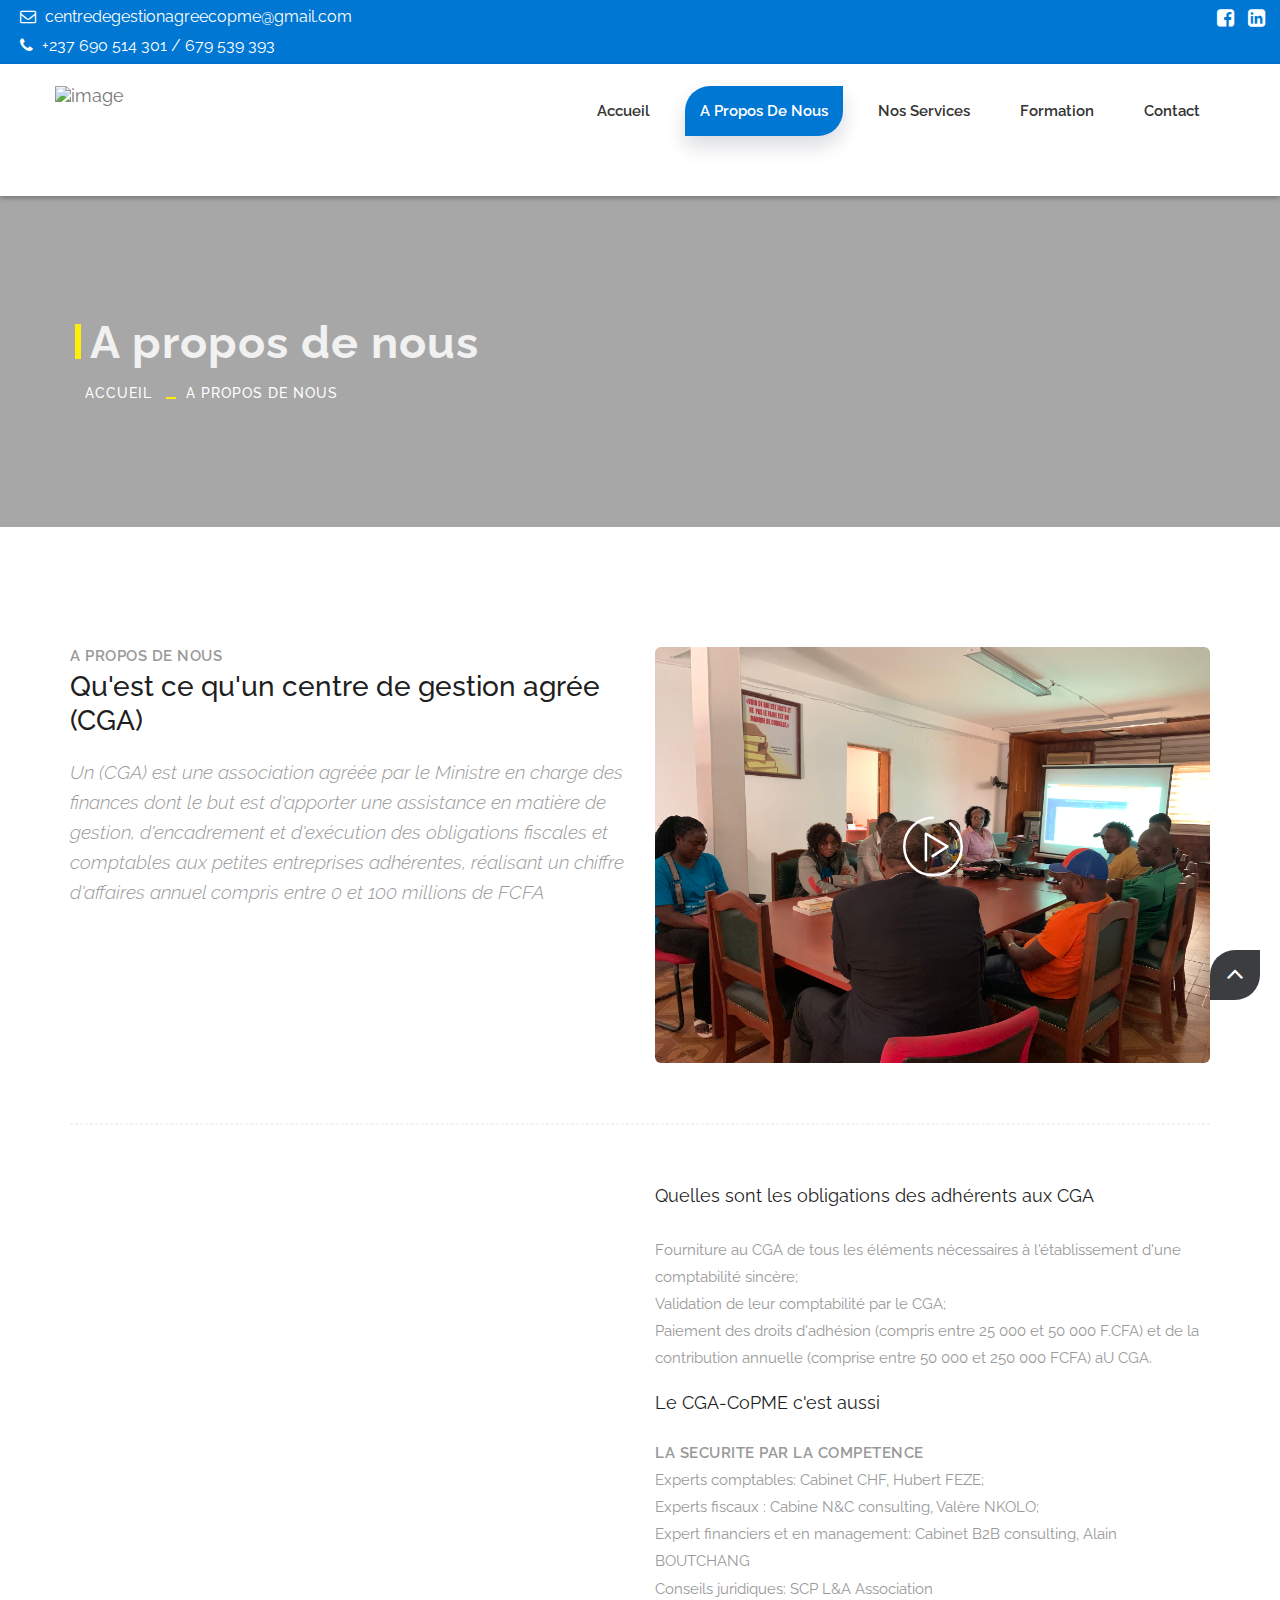
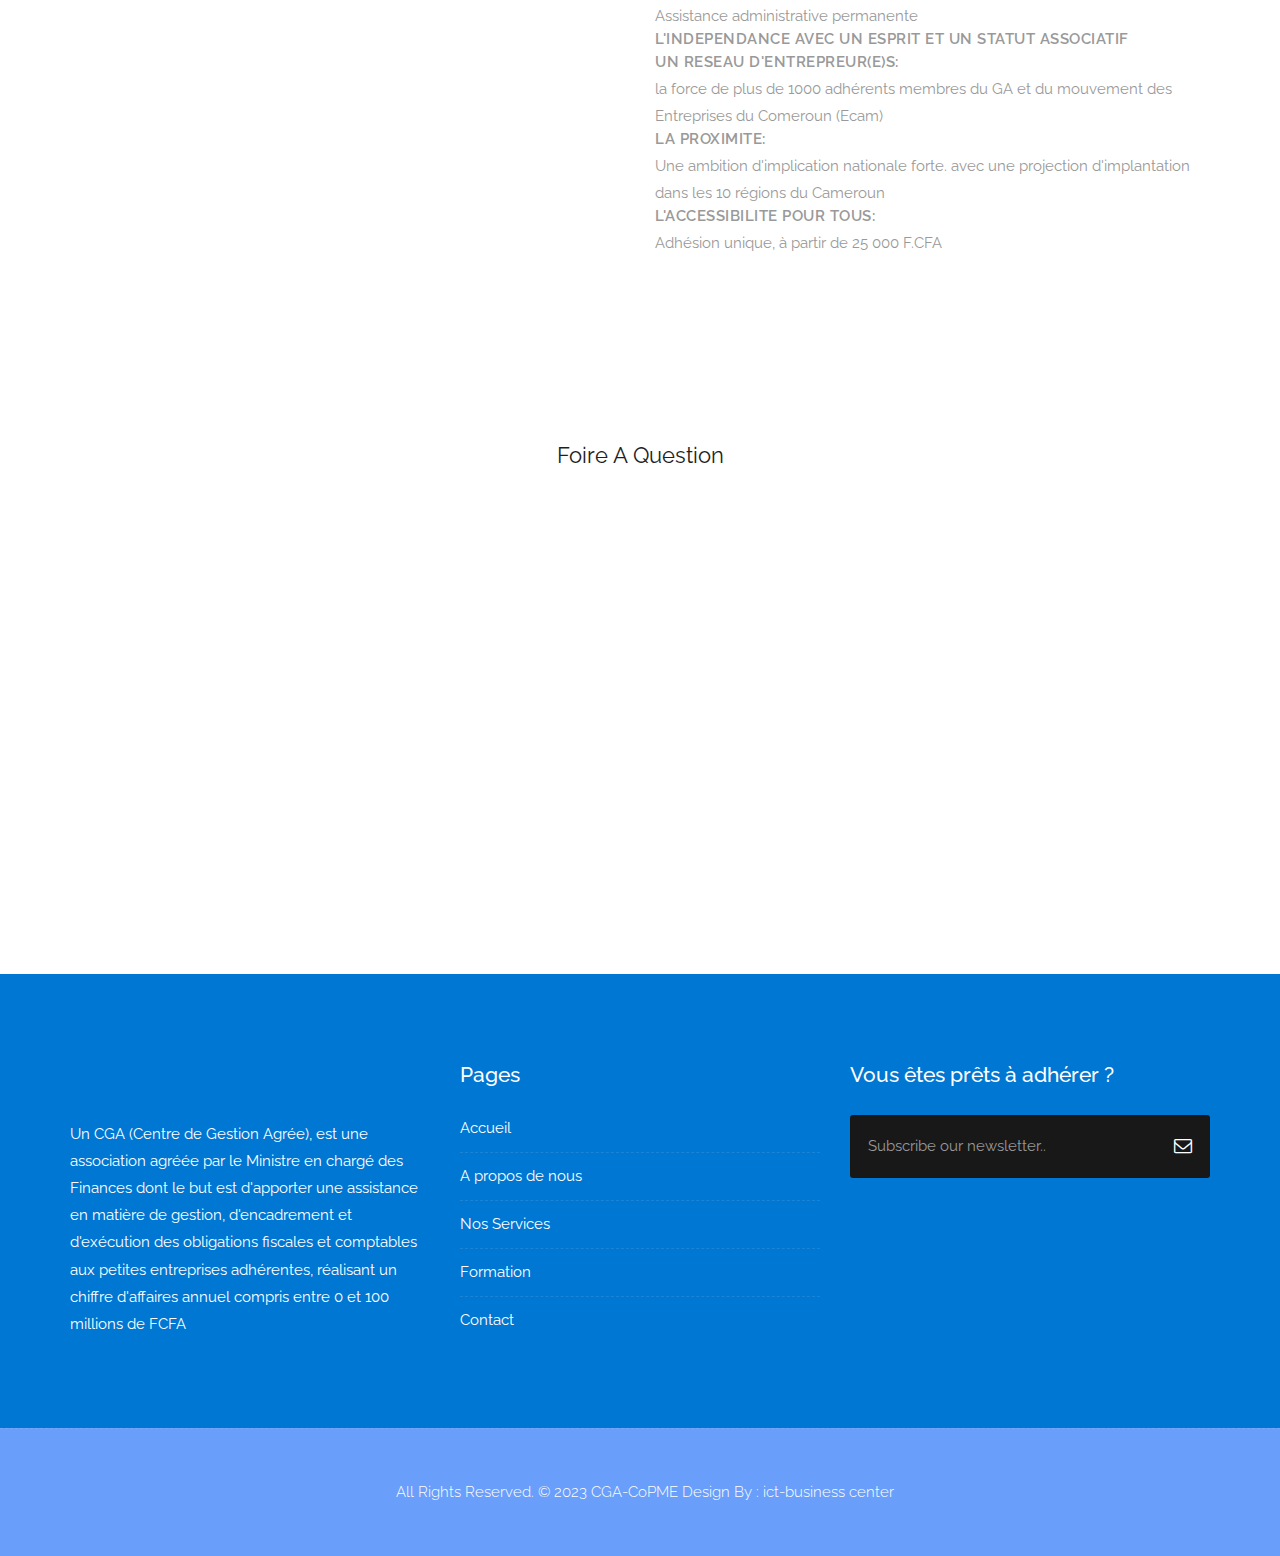
==== about-us.html @ a2e3872c "Add files via upload" ====
<!DOCTYPE html>
<html lang="fr">

    <!-- Basic -->
    <meta charset="utf-8">
    <meta http-equiv="X-UA-Compatible" content="IE=edge">   
   
    <!-- Mobile Metas -->
    <meta name="viewport" content="width=device-width, minimum-scale=1.0, maximum-scale=1.0, user-scalable=no">
 
     <!-- Site Metas -->
     <title>CGA-CoPME</title>  
     <meta name="keywords" content="">
    <meta name="description" content="">
    <meta name="author" content="">

    <!-- Site Icons -->
    <link rel="shortcut icon" href="images/favicon.ico" type="image/x-icon" />
    <link rel="apple-touch-icon" href="images/apple-touch-icon.png">

    <!-- Bootstrap CSS -->
    <link rel="stylesheet" href="css/bootstrap.min.css">
    <!-- Site CSS -->
    <link rel="stylesheet" href="style.css">
    <!-- Responsive CSS -->
    <link rel="stylesheet" href="css/responsive.css">
    <!-- Custom CSS -->
    <link rel="stylesheet" href="css/custom.css">
    <!-- Grid CSS -->
    <link rel="stylesheet" href="css/bootstrap-grid.css">

    <!-- Modernizer for Portfolio -->
    <script src="js/modernizer.js"></script>







    <!-- css et js ajouté -->



        <!-- Template Stylesheet -->
        <link href="css_FAQ/style.css" rel="stylesheet">

    <!-- end css et js ajouté -->







    <!--[if lt IE 9]>
      <script src="https://oss.maxcdn.com/libs/html5shiv/3.7.0/html5shiv.js"></script>
      <script src="https://oss.maxcdn.com/libs/respond.js/1.4.2/respond.min.js"></script>
    <![endif]-->

</head>
<body>
	<div class="top-bar">
		<div class="container-fluid">
			<div class="row">
				<div class="col-md-6 col-sm-6">
					<div class="left-top">
						<div class="email-box">
							<a href="mailto:centredegestionagreecopme@gmail.com"><i class="fa fa-envelope-o" aria-hidden="true"></i> centredegestionagreecopme@gmail.com</a>
						</div>
						<div class="phone-box">
							<a href="tel:237690514301"><i class="fa fa-phone" aria-hidden="true"></i> +237 690 514 301 / 679 539 393</a>
						</div>
					</div>
				</div>
				<div class="col-md-6 col-sm-6">
					<div class="right-top">
						<div class="social-box">
							<ul>
								<li><a href="https://www.facebook.com/profile.php?id=100064189081070"><i class="fa fa-facebook-square" aria-hidden="true"></i></a></li>
								<li><a href="https://www.linkedin.com/company/cga-copme/"><i class="fa fa-linkedin-square" aria-hidden="true"></i></a></li>
							<ul>
						</div>
					</div>
				</div>
			</div>
		</div>
	</div>
    <header class="header header_style_01">
        <nav class="megamenu navbar navbar-default">
            <div class="container-fluid">
                <div class="navbar-header">
                    <button type="button" class="navbar-toggle collapsed" data-toggle="collapse" data-target="#navbar" aria-expanded="false" aria-controls="navbar">
                        <span class="sr-only">Toggle navigation</span>
                        <span class="icon-bar"></span>
                        <span class="icon-bar"></span>
                        <span class="icon-bar"></span>
                    </button>
                    <a class="navbar-brand" href="index.html"><img src="images/logos/logo.png" alt="image"></a>
                </div>
                <div id="navbar" class="navbar-collapse collapse">
                    <ul class="nav navbar-nav navbar-right">
                        <li><a href="index.html">Accueil</a></li>
                        <li><a class="active" href="about-us.html">A propos de nous</a></li>
                        <li><a href="services.html">Nos Services</a></li>
                        <li><a href="formation.html">Formation</a></li>
                        <li><a href="contact.html">Contact</a></li>
                    </ul>
                </div>
            </div>
        </nav>
    </header>

   	<div class="banner-area banner-bg-1">
		<div class="container">
			<div class="row">
				<div class="col-md-12">
					<div class="banner">
						<h2>A propos de nous</h2>
						<ul class="page-title-link">
							<li><a href="#">Accueil</a></li>
							<li><a href="#">A propos de nous</a></li>
						</ul>
					</div>
				</div>
			</div>
		</div>
	</div>

    <div id="about" class="section wb">
        <div class="container">
            <div class="row">
                <div class="col-md-6">
                    <div class="message-box">
                        <h4>A propos de nous</h4>
                        <h2>Qu'est ce qu'un centre de gestion agrée (CGA)</h2>
                        <p class="lead">Un (CGA) est une association agréée par le Ministre en charge des finances dont le but est d'apporter une assistance en matière de gestion, d'encadrement et d'exécution des obligations fiscales et comptables aux petites entreprises adhérentes, réalisant un chiffre d'affaires annuel compris entre 0 et 100 millions de FCFA</p>

                    <!--   A propos de nous <p> Integer rutrum ligula eu dignissim laoreet. Pellentesque venenatis nibh sed tellus faucibus bibendum. Sed fermentum est vitae rhoncus molestie. Cum sociis natoque penatibus et magnis dis parturient montes, nascetur ridiculus mus. Sed vitae rutrum neque. Ut id erat sit amet libero bibendum aliquam. Donec ac egestas libero, eu bibendum risus. Phasellus et congue justo. </p>

                        <a href="#services" class="btn btn-light btn-radius btn-brd grd1">Learn More</a>  -->
                    </div><!-- end messagebox -->
                </div><!-- end col -->

                <div class="col-md-6">
                    <div class="post-media wow fadeIn">
                        <img src="uploads/about_01.JPG" alt="" class="img-responsive img-rounded">
                        <a href="http://www.youtube.com/watch?v=nrJtHemSPW4" data-rel="prettyPhoto[gal]" class="playbutton"><i class="flaticon-play-button"></i></a>
                    </div><!-- end media -->
                </div><!-- end col -->
            </div><!-- end row -->

            <hr class="hr1"> 

            <div class="row">
				<div class="col-md-6">
                    <div class="post-media wow fadeIn">

                        <h3>Quels sont les avantages accordés aux adhérents des CGA </h3>

                        <p>
                            <ol>
                                <li> Abottement de 50% du bénéfice déclaré </li>
                                <li>Dispense des contrôles fiscaux sur place pour la période non prescrite</li>
                                <li>Application des pénalités de bonne foi pour les contrôles fiscaux couvrant la période postérieure à l'adhésion au CGA</li>
                                <li>Patente exonérée pendant 2 années pour les nouvelles entreprises</li>
                                <li>Assistance administrative permanente</li>
                                <li>Assistance en matière comptable et de tenue des documents financiers</li>
                                <li>Assistance en matière de gestion : Un dossier de gestion annuel analyse l'évolution de vos principaux chiffres, ratios et résultats sur plusieurs exercices pour vous permettre d'anticiper, développer et pérenniser votre activité</li>
                                <li>Commentaire de gestion qui attire votre attention sur les points forts ou faibles de votre entreprise</li>
                                <li>Organisation de sessions de formation qui traitent de l'ensemble des thèmes de l'entreprise (gestion, fiscalité, comptabilité, bureautique, multimédia, internet, développement personnel, actions commerciales).</li>
                                <li>Prestations et outils complémentaires développés et mis à la disposition des adhérents. (Elaboration du Business Plan, montage de projets, étude de marché, étude de faisabilité, dossier de financement, montage de dossier d'appel d'offres...)</li>
                                <li>Prévention fiscale par des examens de cohérence et vraisemblance réalisés pour vous assurer plus de sécurité;
                                    ﻿﻿Prévention des difficultés par détection d'éventuels signes de difficultés économiques et financières, réalisée sur votre dossier chaque année.</li>
                            </ol> 
                        </p>

                    </div><!-- end media -->
                </div><!-- end col -->
				
                <div class="col-md-6">
                    <div class="message-box">
                      <!--  <h4></h4> -->
                      <h3>Quelles sont les obligations des adhérents aux CGA </h3>
                         <!-- <p class="lead"><ul><li> Abottement de 50% du bénéfice déclaré </li><br> <li>Dispense des contrôles fiscaux sur place pour la période non prescrite</li></ul></p> -->

                        <p>
                            <ol>
                                <li> Fourniture au CGA de tous les éléments nécessaires à l'établissement d'une comptabilité sincère;</li>
                                <li>Validation de leur comptabilité par le CGA;</li>
                                <li>Paiement des droits d'adhésion (compris entre 25 000 et 50 000 F.CFA) et de la contribution annuelle (comprise entre 50 000 et 250 000 FCFA) aU CGA.</li>
                            </ol>
                        </p>


                        <h3>Le CGA-CoPME c'est aussi </h3>


                        <p>
                            <h4>La securite par la competence </h4>
                            <ol>
                                <li>Experts comptables: Cabinet CHF, Hubert FEZE;</li>
                                <li>Experts fiscaux : Cabine N&C consulting, Valère NKOLO;</li>
                                <li>Expert financiers et en management: Cabinet B2B consulting, Alain BOUTCHANG</li>
                                <li>Conseils juridiques: SCP L&A Association</li>
                                <li>Assistance administrative permanente</li>
                            </ol>
                            <h4>L'independance avec un esprit et un statut associatif </h4>
                            <h4>UN RESEAU D'ENTREPREUR(E)S: </h4>la force de plus de 1000 adhérents membres du GA et du mouvement des Entreprises du Comeroun (Ecam)
                            <h4>LA PROXIMITE:</h4>Une ambition d'implication nationale forte. avec une projection d'implantation dans les 10 régions du Cameroun
                            <h4>L'ACCESSIBILITE POUR TOUS:</h4>Adhésion unique, à partir de 25 000 F.CFA
                        </p>
                    </div><!-- end messagebox -->
                </div><!-- end col -->
            </div><!-- end row -->
        </div><!-- end container -->
    </div><!-- end section -->


            <!-- FAQs Start -->
            <div class="faqs">
                <div class="container">
                    <div class="section-header text-center">
                        <h2>Foire A Question</h2>
                    </div>
                    <div class="row">
                        <div class="col-md-6">
                            <div id="accordion-1">
                                <div class="card wow fadeInLeft" data-wow-delay="0.1s">
                                    <div class="card-header">
                                        <a class="card-link collapsed" data-toggle="collapse" href="#collapseOne">
                                            1)	Qu’est-ce qu’un Centre de Gestion Agréé ? <i class="fa fa-angle-down" aria-hidden="true"></i>

                                        </a>
                                    </div>
                                    <div id="collapseOne" class="collapse" data-parent="#accordion-1">
                                        <div class="card-body">
                                            Un CGA est une association agréée par le Ministre chargé des Finances dont le but est d’apporter une assistance en matière de gestion, d’encadrement et d’exécution des obligations fiscales et comptables aux petites entreprises adhérentes réalisant un chiffre d’affaires annuel compris entre 15 et 100 millions de FCFA (fourchette négociable).
                                        </div>
                                    </div>
                                </div>
                                <div class="card wow fadeInLeft" data-wow-delay="0.2s">
                                    <div class="card-header">
                                        <a class="card-link collapsed" data-toggle="collapse" href="#collapseTwo">
                                            2) Quel est le rôle de l’Administration fiscale dans le fonctionnement des CGA ?       <i class="fa fa-angle-down" aria-hidden="true"></i>
                                        </a>

                                    </div>
                                    <div id="collapseTwo" class="collapse" data-parent="#accordion-1">
                                        <div class="card-body">
                                            L’Administration fiscale par le biais d’un Inspecteur des Impôts (inspecteur assistant), apporte une assistance technique permanente aux CGA dans les conditions fixées d’accord parties. L’Inspecteur des Impôts concerné a pour mission de répondre verbalement ou par écrit à toutes les questions posées par le Centre au sujet de l’imposition des adhérents. Les réponses écrites signées par l’Inspecteur des Impôts engagent l’Administration à l’égard des adhérents pour autant qu’elles sont conformes à la loi et à la doctrine généralement admise et que la situation exposée corresponde exactement à la situation réelle de l’adhérent. L’Administration fiscale doit veiller à la cohérence entre les résultats déclarés par les adhérents et leurs obligations légales.
                                        </div>
                                    </div>
                                </div>
                                <div class="card wow fadeInLeft" data-wow-delay="0.3s">
                                    <div class="card-header">
                                        <a class="card-link collapsed" data-toggle="collapse" href="#collapseThree">
                                            3) Quels sont les avantages accordés aux adhérents des CGA en matière fiscale ?    <i class="fa fa-angle-down" aria-hidden="true"></i>
                                        </a>

                                    </div>
                                    <div id="collapseThree" class="collapse" data-parent="#accordion-1">
                                        <div class="card-body">
                                            L’adhérent du Centre de gestion agréé (CGA) bénéficie des avantages ci-après :  
                                            -	Une assistance administrative permanente ;
                                            -	Une assistance en matière de gestion ;
                                            -	Une assistance en matière comptable et de tenue des documents financiers ;
                                            -	Une patente exonéré pendants deux (02) années pour les nouvelles entreprises ;
                                            -	Un abattement de  50% du bénéfice imposable et le bénéfice d’autres avantages fiscaux.

                                        </div>
                                    </div>
                                </div>
                                <div class="card wow fadeInLeft" data-wow-delay="0.4s">
                                    <div class="card-header">
                                        <a class="card-link collapsed" data-toggle="collapse" href="#collapseFour">
                                            4) Quelles sont les obligations des adhérents des CGA ?          <i class="fa fa-angle-down" aria-hidden="true"></i>
                                        </a>

                                    </div>
                                    <div id="collapseFour" class="collapse" data-parent="#accordion-1">
                                        <div class="card-body">
                                            -	La fourniture de tous les éléments nécessaires à l’établissement d’une comptabilité sincère ;
                                            -	La validation de leur comptabilité par le CGA ;
                                            -	Le paiement des droits d’adhésion (compris entre 25.000fcfa et 100.000fcfa) et de la contribution annuelle (compris entre 50.000fcfa et 250.000fcfa).

                                        </div>
                                    </div>
                                </div>
                                <div class="card wow fadeInLeft" data-wow-delay="0.5s">
                                    <div class="card-header">
                                        <a class="card-link collapsed" data-toggle="collapse" href="#collapseFive">
                                            5)	Pourquoi votre CGA ?             <i class="fa fa-angle-down" aria-hidden="true"></i>
                                        </a>
                                    </div>
                                    <div id="collapseFive" class="collapse" data-parent="#accordion-1">
                                        <div class="card-body">
                                            Des spécialistes du Management, de la fiscalité, de la finance, de l’audit, de la comptabilité, du droit des affaires, des sociétés et de la propriété intellectuelle, de la gestion des projets, des risques, de la qualité, des systèmes d’information, de la communication et des télécommunications,… ce sont mis ensemble sous une forme non lucrative, pour faire bénéficier de leurs expériences et expertises au TPE et PME, avec pour but de valoriser leurs potentiels de croissance
                                            Le CGA CoPME est le CGA qui a su se démarquer sur le territoire Camerounais grâce à l’accompagnement personnalisé qu’il offre à ses adhérents, de son implication dans le développement des PME et TPE avec les félicitations distinguées du MINPMEESA.
                                            Nous avons pour vision de contribuer à l’amélioration continue et durable des performances des entreprises et organisations camerounaises à travers le renforcement de leurs capacités à obtenir des résultats croissants et soutenus, gages de pérennité

                                        </div>
                                    </div>
                                </div>
                            </div>
                        </div>
                        <div class="col-md-6">
                            <div id="accordion-2">
                                <div class="card wow fadeInRight" data-wow-delay="0.1s">
                                    <div class="card-header">
                                        <a class="card-link collapsed" data-toggle="collapse" href="#collapseSix">
                                            6)	Quels sont les critères à remplir pour prétendre à une adhésion ?          <i class="fa fa-angle-down" aria-hidden="true"></i>
                                        </a>

                                    </div>
                                    <div id="collapseSix" class="collapse" data-parent="#accordion-2">
                                        <div class="card-body">
                                            -	Etre une PME ou TPE ayant un chiffre d’affaire annuel de moins de 100.000.000 FCAF
                                            -	Etre une activité légale / formelle 
                                            -	S’acquitter des droits d’adhésion et cotisation annuelle
                                            
                                        </div>
                                    </div>
                                </div>
                                <div class="card wow fadeInRight" data-wow-delay="0.2s">
                                    <div class="card-header">
                                        <a class="card-link collapsed" data-toggle="collapse" href="#collapseSeven">
                                            7)	Quels sont les frais  générés par l’adhésion ?                           <i class="fa fa-angle-down" aria-hidden="true"></i>
                                        </a>

                                    </div>
                                    <div id="collapseSeven" class="collapse" data-parent="#accordion-2">
                                        <div class="card-body">
                                            -	Voir la grille tarifaire pour se situer
                                        </div>
                                    </div>
                                </div>
                            </div>
                        </div>
                    </div>
                </div>
            </div>
            <!-- FAQs End -->
















        </div><!-- end container -->
    </div><!-- end section -->

    <footer class="footer">
        <div class="container">
            <div class="row">
                <div class="col-md-4 col-sm-4 col-xs-12">
                    <div class="widget clearfix">
                        <div class="widget-title">
                           <img src="images/logos/logo.png" alt="" />
                        </div>
                        <p>Un CGA (Centre de Gestion Agrée), est une association agréée par le Ministre en chargé des Finances dont le but est d'apporter une assistance en matière de gestion, d'encadrement et d'exécution des obligations fiscales et comptables aux petites entreprises adhérentes, réalisant un chiffre d'affaires annuel compris entre 0 et 100 millions de FCFA</p>
                        
                    </div><!-- end clearfix -->
                </div><!-- end col -->

				<div class="col-md-4 col-sm-4 col-xs-12">
                    <div class="widget clearfix">
                        <div class="widget-title">
                            <h3>Pages</h3>
                        </div>

                        <ul class="footer-links hov">
                            <li><a  href="index.html">Accueil</a></li>
                            <li><a href="about-us.html">A propos de nous</a></li>
                            <li><a href="services.html">Nos Services</a></li>
                            <li><a class="active" href="formation.html">Formation</a></li>
                            <li><a href="contact.html">Contact</a></li>
                        </ul><!-- end links -->
                    </div><!-- end clearfix -->
                </div><!-- end col -->
				
                <div class="col-md-4 col-sm-4 col-xs-12">
                    <div class="footer-distributed widget clearfix">
                        <div class="widget-title">
                            <h3>Vous êtes prêts à adhérer ?</h3>
                        </div>
						
						<div class="footer-right">
							<form method="get" action="#">
								<input placeholder="Subscribe our newsletter.." name="search">
								<i class="fa fa-envelope-o"></i>
							</form>
						</div>                        
                    </div><!-- end clearfix -->
                </div><!-- end col -->
            </div><!-- end row -->
        </div><!-- end container -->
    </footer><!-- end footer -->

    <div class="copyrights">
        <div class="container">
            <div class="footer-distributed">
                <div class="footer-left">                   
                    <p class="footer-company-name">All Rights Reserved. &copy; 2023 <a href="#">CGA-CoPME</a> Design By : 
                        <a href="https://www.ictbusinesscenter.com/">ict-business center</a></p>
                </div>

                
            </div>
        </div><!-- end container -->
    </div><!-- end copyrights -->

    <a href="#" id="scroll-to-top" class="dmtop global-radius"><i class="fa fa-angle-up"></i></a>

    <!-- ALL JS FILES -->
    <script src="js/all.js"></script>
    <!-- ALL PLUGINS -->
    <script src="js/custom.js"></script>
    <script src="js/portfolio.js"></script>
    <script src="js/hoverdir.js"></script>  
    <script src="js/main.js"></script>  

    
    




  

    
    <script src="js_FAQ/main.js"></script>
    <!-- Template Javascript -->



</body>
</html>
---- style.css ----
/*------------------------------------------------------------------
    Version: 1.0
-------------------------------------------------------------------*/


/*------------------------------------------------------------------
    [Table of contents]

    1. IMPORT FONTS
    2. IMPORT FILES
    3. SKELETON
    4. WP CORE
    5. HEADER
    6. SECTIONS
    7. SECTIONS
    8. PORTFOLIO
    9. TESTIMONIALS
    10. PRICING TABLES
    11. ICON BOXES
    12. MESSAGE BOXES
    13. FEATURES
    14. CONTACT
    15. FOOTER
    16. MISC
    17. BUTTONS
-------------------------------------------------------------------*/


/*------------------------------------------------------------------
    IMPORT FONTS
-------------------------------------------------------------------*/

@import url('https://fonts.googleapis.com/css?family=Raleway:100,200,300,400,500,600,700,900');

/*------------------------------------------------------------------
    IMPORT FILES
-------------------------------------------------------------------*/

@import url(css/animate.css);
@import url(css/flaticon.css);
@import url(css/icomoon.css);
@import url(css/prettyPhoto.css);
@import url(css/owl.carousel.css);
@import url(css/font-awesome.min.css);

/*------------------------------------------------------------------
    SKELETON
-------------------------------------------------------------------*/

body {
    color: #999;
    font-size: 15px;
    font-family: 'Raleway', sans-serif;
    line-height: 1.80857;
}

body.demos .section {
    background: url(images/bg.png) repeat top center #f2f3f5;
}

body.demos .section-title img {
    max-width: 280px;
    display: block;
    margin: 10px auto;
}

body.demos .service-widget h3 {
    border-bottom: 1px solid #ededed;
    font-size: 18px;
    padding: 20px 0;
    background-color: #ffffff;
}

body.demos .service-widget {
    margin: 0 0 30px;
    padding: 30px;
    background-color: #fff
}

body.demos .container-fluid {
    max-width: 1080px
}

a {
    color: #1f1f1f;
    text-decoration: none !important;
    outline: none !important;
    -webkit-transition: all .3s ease-in-out;
    -moz-transition: all .3s ease-in-out;
    -ms-transition: all .3s ease-in-out;
    -o-transition: all .3s ease-in-out;
    transition: all .3s ease-in-out;
}

h1,
h2,
h3,
h4,
h5,
h6 {
    letter-spacing: 0;
    font-weight: normal;
    position: relative;
    padding: 0 0 10px 0;
    font-weight: normal;
    line-height: 120% !important;
    color: #1f1f1f;
    margin: 0
}

h1 {
    font-size: 24px
}

h2 {
    font-size: 22px
}

h3 {
    font-size: 18px
}

h4 {
    font-size: 16px
}

h5 {
    font-size: 14px
}

h6 {
    font-size: 13px
}

h1 a,
h2 a,
h3 a,
h4 a,
h5 a,
h6 a {
    color: #212121;
    text-decoration: none!important;
    opacity: 1
}

h1 a:hover,
h2 a:hover,
h3 a:hover,
h4 a:hover,
h5 a:hover,
h6 a:hover {
    opacity: .8
}

a {
    color: #1f1f1f;
    text-decoration: none;
    outline: none;
}

a,
.btn {
    text-decoration: none !important;
    outline: none !important;
    -webkit-transition: all .3s ease-in-out;
    -moz-transition: all .3s ease-in-out;
    -ms-transition: all .3s ease-in-out;
    -o-transition: all .3s ease-in-out;
    transition: all .3s ease-in-out;
}

.btn-custom {
    margin-top: 20px;
    background-color: transparent !important;
    border: 2px solid #ddd;
    padding: 12px 40px;
    font-size: 16px;
}

.lead {
    font-size: 18px;
    line-height: 30px;
    color: #767676;
    margin: 0;
    padding: 0;
}

blockquote {
    margin: 20px 0 20px;
    padding: 30px;
}

ul, li, ol{
	margin: 0px;
	padding: 0px;
	list-style: none;
}

/*------------------------------------------------------------------
    WP CORE
-------------------------------------------------------------------*/

.first {
    clear: both
}

.last {
    margin-right: 0
}

.alignnone {
    margin: 5px 20px 20px 0;
}

.aligncenter,
div.aligncenter {
    display: block;
    margin: 5px auto 5px auto;
}

.alignright {
    float: right;
    margin: 10px 0 20px 20px;
}

.alignleft {
    float: left;
    margin: 10px 20px 20px 0;
}

a img.alignright {
    float: right;
    margin: 10px 0 20px 20px;
}

a img.alignnone {
    margin: 10px 20px 20px 0;
}

a img.alignleft {
    float: left;
    margin: 10px 20px 20px 0;
}

a img.aligncenter {
    display: block;
    margin-left: auto;
    margin-right: auto
}

.wp-caption {
    background: #fff;
    border: 1px solid #f0f0f0;
    max-width: 96%;
    /* Image does not overflow the content area */
    padding: 5px 3px 10px;
    text-align: center;
}

.wp-caption.alignnone {
    margin: 5px 20px 20px 0;
}

.wp-caption.alignleft {
    margin: 5px 20px 20px 0;
}

.wp-caption.alignright {
    margin: 5px 0 20px 20px;
}

.wp-caption img {
    border: 0 none;
    height: auto;
    margin: 0;
    max-width: 98.5%;
    padding: 0;
    width: auto;
}

.wp-caption p.wp-caption-text {
    font-size: 11px;
    line-height: 17px;
    margin: 0;
    padding: 0 4px 5px;
}


/* Text meant only for screen readers. */

.screen-reader-text {
    clip: rect(1px, 1px, 1px, 1px);
    position: absolute !important;
    height: 1px;
    width: 1px;
    overflow: hidden;
}

.screen-reader-text:focus {
    background-color: #f1f1f1;
    border-radius: 3px;
    box-shadow: 0 0 2px 2px rgba(0, 0, 0, 0.6);
    clip: auto !important;
    color: #21759b;
    display: block;
    font-size: 14px;
    font-size: 0.875rem;
    font-weight: bold;
    height: auto;
    left: 5px;
    line-height: normal;
    padding: 15px 23px 14px;
    text-decoration: none;
    top: 5px;
    width: auto;
    z-index: 100000;
    /* Above WP toolbar. */
}

/*------------------------------------------------------------------
    Top head
-------------------------------------------------------------------*/

.top-bar{
	background: #0077d3;
}
.left-top{
	padding: 3px 0px; 
}
.email-box{
	display: inline-block;
	margin-right: 20px;
}
.email-box a{
	color: #ffffff;
	font-size: 16px;
}
.email-box a:hover{
	color: #fd6802;
}
.email-box a i{
	padding: 0px 5px;
}
.phone-box{
	display: inline-block;
}

.phone-box a{
	color: #ffffff;
	font-size: 16px;
}
.phone-box a:hover{
	color: #fd6802;
}
.phone-box a i{
	padding: 0px 5px;
}

.social-box{
	float: right;
}

.social-box ul li{
	display: inline-block;
	padding-left: 10px;
}

.social-box ul li a{
	color: #ffffff;
	font-size: 20px;
}
.social-box ul li a:hover{
	color: #fd6802;
}


/*------------------------------------------------------------------
    HEADER
-------------------------------------------------------------------*/

.megamenu .nav,
.megamenu .collapse,
.megamenu .dropup,
.megamenu .dropdown {
    position: static;
}

.megamenu .container-fluid {
    position: relative;
}

.megamenu .dropdown-menu {
    left: auto;
}

.megamenu .megamenu-content {
    padding: 20px 30px;
}

.megamenu .dropdown.megamenu-fw .dropdown-menu {
    left: 0;
    right: 0;
}

.megamenu .list-unstyled {
    min-width: 200px;
}

.header_style_01 {
    background-color: rgba(255, 255, 255);
    display: block;
    left: 0;
    padding: 20px 40px !important;
    position: relative;
    right: 0;
    top: 0;
    width: 100%;
	-webkit-box-shadow: 0px 2px 5px 0px rgba(0,0,0,0.30);
	-moz-box-shadow: 0px 2px 5px 0px rgba(0,0,0,0.30);
	box-shadow: 0px 2px 5px 0px rgba(0,0,0,0.30);
    z-index: 111;
}

.header_style_01 .navbar-default {
    background-color: transparent;
    border: 0;
	border-radius: 0px;
}

.header_style_01 .navbar,
.header_style_01 .navbar-nav,
.header_style_01 .navbar-default,
.header_style_01 .nav {
    margin-bottom: 0 !important;
}

.header_style_01 .navbar-brand {
    padding: 2px 15px 0 15px;
	height: auto;
}

.header_style_01 .navbar-default .navbar-nav > li > a {
    border-radius: 0;
    color: #ffffff;
    font-size: 15px;
    font-style: normal;
    font-weight: 600;
    text-transform: capitalize;
    background-color: transparent;
}

.header_style_01 .navbar-default .navbar-nav > li a {
	color: #333333;
	padding: 15px 15px;
}

.header_style_01 .navbar-default .navbar-nav > li a.active{
	color: #ffffff;
	box-shadow: 0 10px 20px 0 rgba(5, 16, 44, .15);
	border-radius: 25px 0px 25px 0px;
	background: #0077d3;
}

.header_style_01 .navbar-default .navbar-nav > li:hover a,
.header_style_01 .navbar-default .navbar-nav > li:focus a {
    color: #ffffff;
	box-shadow: 0 10px 20px 0 rgba(5, 16, 44, .15);
	border-radius: 25px 0px 25px 0px;
	background: #0077d3;
}

.header_style_01 .navbar-right > li {
    margin-top: 2px;
    -webkit-transition: all .3s ease-in-out;
    -moz-transition: all .3s ease-in-out;
    -ms-transition: all .3s ease-in-out;
    -o-transition: all .3s ease-in-out;
    transition: all .3s ease-in-out;
}

.header_style_01 .navbar-right > li > a {
    padding-bottom: 10px;
    padding-top: 10px;
}

li.social-links {
    margin: 0 8px;
}

li.social-links a {
    padding: 13px 0 !important;
}

.navbar-nav li {
    position: relative;
	margin: 0px 10px;
}

.navbar-nav span {
    font-size: 24px;
    position: absolute;
    right: 2px;
    top: 13px;
}

/*------------------------------------------------------------------
    Banner Slider
-------------------------------------------------------------------*/

.slider-bg-one {
    background-image: url("uploads/slider_01.jpg");
    background-position: center center;
    background-repeat: no-repeat;
    background-size: cover;
}

.slider-bg-two {
    background-image: url("uploads/slider_02.jpg");
    background-position: center center;
    background-repeat: no-repeat;
    background-size: cover;
}

.slider-bg-three {
    background-image: url("uploads/slider_03.jpg");
    background-position: center center;
    background-repeat: no-repeat;
    background-size: cover;
}

.slider-content-area {
    height: 100vh;
    position: relative;
}

.home-one-slider-otem .slider-content-area {
    height: 650px;
    position: relative;
}

.slide-text {
    position: absolute;
    top: 50%;
    transform: translateY(-50%);
    width: 100%;
    z-index: 1;
}

.slide-text h1 {
    color: #fff;
    font-size: 70px;
    font-weight: 700;
    text-transform: capitalize;
	text-shadow: 0px 4px 3px rgba(0,0,0,0.4),
             0px 8px 13px rgba(0,0,0,0.1),
             0px 18px 23px rgba(0,0,0,0.1);
}

.slide-text h1 span{
	color: #c71201;
}

.slide-text h2 {
    color: #fff;
    font-size: 22px;
    letter-spacing: 1px;
    margin-bottom: 20px;
	text-shadow: 0px 4px 3px rgba(0,0,0,0.4),
             0px 8px 13px rgba(0,0,0,0.1),
             0px 18px 23px rgba(0,0,0,0.1);
}


.slider-wrapper .owl-nav .owl-prev, .slider-wrapper .owl-nav .owl-next {
    background: #393939;
    height: 60px;
    top: 50%;
    transform: translateY(-50%);
    transition: all 0.4s ease-in-out 0s;
    width: 60px;
	border-radius: 25px 0px 25px 0px;
}

.slider-wrapper .owl-nav .owl-prev:hover, .slider-wrapper .owl-nav .owl-next:hover {
	background: #feed07;
}

.slider-wrapper .owl-nav .owl-prev {
    margin-left: 0%;
	left: 0px;
	position: absolute;
}

.slider-wrapper .owl-nav .owl-prev i{
	position: absolute;
	left: 0px;
	right: 0;
	width: auto;
	height: auto;
	background: none;
	color: #ffffff;
}

.slider-wrapper .owl-nav .owl-next {
    margin-right: 0%;
    right: 0;
	position: absolute;
}

.slider-wrapper .owl-nav .owl-next i{
	position: absolute;
	right: 0;
	left: 0px;
	width: auto;
	height: auto;
	background: none;
	color: #ffffff;
}

.home-one-slider-otem::before{
	content: "";
	position: absolute;
	background: rgba(0,0,0, 0.8);
	width: 100%;
	height: 100%;
	top: 0%;
	left: 100%;
	z-index: 1
}


/*------------------------------------------------------------------
    SECTIONS
-------------------------------------------------------------------*/

.parallax {
    background-attachment: fixed;
    background-size: cover;
    height: 100%;
    padding: 120px 0;
    position: relative;
    width: 100%;
}

.parallax.parallax-off {
    background-attachment: scroll !important;
    display: block;
    height: 100%;
    min-height: 100%;
    overflow: hidden;
    position: relative;
    background-position: center center;
    vertical-align: sub;
    width: 100%;
    z-index: 2;
}

.no-scroll-xy {
    overflow: hidden !important;
    -webkit-transition: all .4s ease-in-out;
    -moz-transition: all .4s ease-in-out;
    -ms-transition: all .4s ease-in-out;
    -o-transition: all .4s ease-in-out;
    transition: all .4s ease-in-out;
}

.section {
    display: block;
    position: relative;
    overflow: hidden;
    padding: 120px 0;
}

.noover {
    overflow: visible;
}

.noover .btn-dark {
    border: 0 !important;
}

.nopad {
    padding: 0;
}

.nopadtop {
    padding-top: 0;
}

.section.wb {
    background-color: #ffffff;
}

.section.lb {
    background-color: #f2f3f5;
}

.section.db {
    background-color: #1f1f1f;
}

.section.color1 {
    background-color: #448AFF;
}

.first-section {
    display: block;
    position: relative;
    overflow: hidden;
    padding: 16em 0 13em;
}

.first-section h2 {
    color: #ffffff;
    font-size: 68px;
    font-weight: 300;
    text-transform: capitalize;
    display: block;
    margin: 0;
    padding: 0 0 30px;
    position: relative;
}

.first-section .lead {
    font-size: 21px;
    font-weight: 300;
    padding: 0 0 40px;
    margin: 0;
    line-height: inherit;
    color: #ffffff;
}

.macbookright {
    width: 980px;
    position: absolute;
    right: -15%;
    bottom: -6%;
}

.section-title {
    display: block;
    position: relative;
    margin-bottom: 60px;
}

.section-title p {
    color: #999;
    font-weight: 400;
    font-size: 18px;
    line-height: 33px;
    margin: 0;
}

.section-title h3 {
    font-size: 42px;
    font-weight: 500;
    line-height: 62px;
    margin: 0 0 25px;
    padding: 0;
    text-transform: none;
}

.section.colorsection p,
.section.colorsection h3,
.section.db h3 {
    color: #ffffff;
}

.service-widget{
	background: #ffffff;
}

.section.lb .service-dit h3{
	padding: 12px 0px;
}
.service-dit{
	padding: 20px 15px;
}


/*------------------------------------------------------------------
    PORTFOLIO
-------------------------------------------------------------------*/

.item-h2,
.item-h1 {
    height: 100% !important;
    height: auto !important;
}

.isotope-item {
    z-index: 2;
    padding: 0;
}

.isotope-hidden.isotope-item {
    pointer-events: none;
    z-index: 1;
}

.isotope,
.isotope .isotope-item {
    /* change duration value to whatever you like */
    -webkit-transition-duration: 0.8s;
    -moz-transition-duration: 0.8s;
    transition-duration: 0.8s;
}

.isotope {
    -webkit-transition-property: height, width;
    -moz-transition-property: height, width;
    transition-property: height, width;
}

.isotope .isotope-item {
    -webkit-transition-property: -webkit-transform, opacity;
    -moz-transition-property: -moz-transform, opacity;
    transition-property: transform, opacity;
}

.portfolio-filter ul {
    padding: 0;
    z-index: 2;
    display: block;
    position: relative;
    margin: 0;
}

.portfolio-filter ul li {
    border-radius: 0;
    display: inline-block;
    margin: 0 5px 0 0;
    text-decoration: none;
    text-transform: uppercase;
    vertical-align: middle;
}

.portfolio-filter ul li:last-child:after {
    content: "";
}

.portfolio-filter ul li .btn-dark {
    box-shadow: none;
    background-color: transparent;
    border: 2px solid #fd6802 !important;
    color: #393939;
    font-weight: 500;
    font-size: 14px;
    padding: 15px 35px;
}

.da-thumbs {
    list-style: none;
    position: relative;
    padding: 0;
}

.da-thumbs .pitem {
    margin: 0;
    padding: 15px;
    position: relative;
}

.da-thumbs .pitem a,
.da-thumbs .pitem a img {
    display: block;
    position: relative;
}

.da-thumbs .pitem a {
    overflow: hidden;
}

.da-thumbs .pitem a div {
    position: absolute;
    background-color: rgba(0, 0, 0, 0.8);
    width: 100%;
    height: 100%;
}

.da-thumbs .pitem a div h3 {
    display: block;
    color: #ffffff;
    font-size: 20px;
    padding: 30px 15px;
    text-transform: capitalize;
    font-weight: normal;
}

.da-thumbs .pitem a div h3 small {
    display: block;
    color: #ffffff;
    margin-top: 5px;
    font-size: 13px;
    font-weight: 300;
}

.da-thumbs .pitem a div i {
    background-color: #fd6802;
    position: absolute;
    color: #ffffff !important;
    bottom: 0;
    font-size: 15px;
    z-index: 12;
    right: 0;
    width: 50px;
    height: 50px;
    line-height: 50px;
    text-align: center;
	border-radius: 25px 0px 0px 0px;
}


/*------------------------------------------------------------------
    TESTIMONIALS
-------------------------------------------------------------------*/

.logos img {
    margin: auto;
    display: block;
    text-align: center;
    width: 100%;
    opacity: 0.3;
}

.logos img:hover {
    opacity: 0.5;
}

.desc h3 i {
    color: #feed07;
    font-size: 37px;
    vertical-align: middle;
    margin-right: 12px;
}

.desc {
    padding: 30px;
    position: relative;
    background: #393939;
    border: 1px solid #393939;
	-webkit-border-radius: 25px 0px 25px 0px;
	-moz-border-radius: 25px 0px 25px 0px;
	border-radius: 25px 0px 25px 0px;
}

.testi-meta {
    display: block;
    margin-top: 20px;
}

.testimonial h4 {
    font-size: 18px;
    color: #ffffff;
    padding: 13px 0 0;
}

.testimonial img {
    max-width: 55px;
}

.testimonial small {
    margin-top: 7px;
    font-size: 16px;
    display: block;
}

.testimonial {
    background-color: transparent;
}

.testimonial h3 {
    padding: 0 0 10px;
    font-size: 20px;
    font-weight: 600;
}

.testimonial small,
.testimonial .lead {
    background-color: transparent;
    color: #aaa;
    display: block;
    font-size: 16px;
    font-style: italic;
    line-height: 30px;
    margin: 0;
    padding: 0;
    position: relative;
}

.testimonial p:after {
    display: none;
}


/*------------------------------------------------------------------
    PRICING TABLES
-------------------------------------------------------------------*/

.pricing-table {
    margin: 50px 0 0 0;
    background: #fff;
    box-shadow: 0 5px 14px rgba(0, 0, 0, 0.1);
}

.pricing-table i {
    width: 30px;
    color: #c2c2c2;
    display: inline-block;
    margin-right: 10px;
    padding-right: 5px;
    border-right: 1px solid #ececec;
}

.pricing-table .btn-dark {
    padding: 10px 24px;
    font-size: 15px;
}

.pricing-table strong {
    font-weight: 600;
    margin-right: 6px;
    color: #1f1f1f;
}

.pricing-table-header {
    padding: 30px 0 25px 0;
    background: #ffffff;
}

.pricing-table-header h2 {
    font-size: 31px;
    margin: 0;
    padding: 0;
    font-weight: 300;
}

.pricing-table-header h3 {
    font-size: 15px;
    font-weight: 600;
    color: #aaaaaa;
    margin-top: 10px;
    text-transform: uppercase;
}

.pricing-table-space {
    height: 10px;
}

.pricing-table-text {
    margin: 15px 30px 0 30px;
    padding: 0 10px 15px 10px;
    border-bottom: 1px solid #ececec;
    font-weight: 300;
    line-height: 30px;
    color: #c2c2c2;
    font-size: 16px;
}

.pricing-table-text p {
    font-weight: 400;
}

.pricing-table-features {
    margin: 15px 30px 0 30px;
    padding: 0 10px 15px 30px;
    border-bottom: 1px solid #ececec;
    text-align: left;
    line-height: 30px;
    font-size: 16px;
    color: #c2c2c2;
}

.pricing-table-highlighted h3,
.pricing-table-highlighted h2 {
    color: #ffffff !important;
}

.pricing-table-sign-up {
    margin-top: 25px;
    padding-bottom: 30px;
}


/* Highlighted table */

.pricing-table-highlighted {
    margin-top: 0;
}

.m130 {
    margin-top: 130px;
}

.nav-pills {
    border: 1px solid #e1e1e1;
}

.nav-pills > li {
    width: 50%;
    padding: 10px;
    float: left;
    margin: 0 !important;
}

.nav-pills > li > a {
    margin: 0!important;
    text-align: center;
    background-color: #f4f4f4;
}


/*------------------------------------------------------------------
    ICON BOXES
-------------------------------------------------------------------*/

.icon-wrapper {
    position: relative;
    cursor: pointer;
    display: block;
    z-index: 1;
}

.icon-wrapper i {
    width: 75px;
    height: 75px;
    text-align: center;
    line-height: 75px;
    font-size: 28px;
    background-color: #f2f3f5;
    color: #1f1f1f;
    margin-top: 0;
}

.small-icons.icon-wrapper:hover i,
.small-icons.icon-wrapper:hover i:hover,
.small-icons.icon-wrapper i {
    width: auto !important;
    height: auto !important;
    line-height: 1 !important;
    padding: 0 !important;
    color: #e3e3e3 !important;
    background-color: transparent !important;
    background: none !important;
    margin-right: 10px !important;
    vertical-align: middle;
    font-size: 24px !important;
}

.small-icons.icon-wrapper h3 {
    font-size: 18px;
    padding-bottom: 5px;
}

.small-icons.icon-wrapper p {
    padding: 0;
    margin: 0;
}

.icon-wrapper h3 {
    font-size: 21px;
    padding: 0 0 15px;
    margin: 0;
}

.icon-wrapper p {
    margin-bottom: 0;
    padding-left: 95px;
}

.icon-wrapper p small {
    display: block;
    color: #999;
    margin-top: 10px;
    text-transform: none;
    font-weight: 600;
    font-size: 16px;
}

.icon-wrapper p small:after {
    content: "\f105";
    font-family: FontAwesome;
    margin-left: 5px;
    font-size: 11px;
}

.effect-1 {
    display: inline-block;
    cursor: pointer;
    text-align: center;
    position: relative;
    text-decoration: none;
    z-index: 1;
}

.effect-1:after {
    pointer-events: none;
    position: absolute;
    width: 100%;
    height: 100%;
    border-radius: 50%;
    content: '';
    -webkit-box-sizing: content-box;
    -moz-box-sizing: content-box;
    box-sizing: content-box;
}

.effect-1 {
    -webkit-transition: background 0.2s, color 0.2s;
    -moz-transition: background 0.2s, color 0.2s;
    transition: background 0.2s, color 0.2s;
}

.effect-1:after {
    top: -7px;
    left: -7px;
    padding: 7px;
    box-shadow: 0 0 0 2px #fcbf02;
    -webkit-transition: -webkit-transform 0.2s, opacity 0.2s;
    -webkit-transform: scale(.8);
    -moz-transition: -moz-transform 0.2s, opacity 0.2s;
    -moz-transform: scale(.8);
    -ms-transform: scale(.8);
    transition: transform 0.2s, opacity 0.2s;
    transform: scale(.8);
    opacity: 0;
}

.effect-1:hover:after {
    -webkit-transform: scale(1);
    -moz-transform: scale(1);
    -ms-transform: scale(1);
    transform: scale(1);
    opacity: 1;
}

.effect-1:after {
    -webkit-transform: scale(1.2);
    -moz-transform: scale(1.2);
    -ms-transform: scale(1.2);
    transform: scale(1.2);
}

.effect-1:hover:after {
    -webkit-transform: scale(1);
    -moz-transform: scale(1);
    -ms-transform: scale(1);
    transform: scale(1);
    opacity: 1;
}


/*------------------------------------------------------------------
    MESSAGE BOXES
-------------------------------------------------------------------*/

.service-widget h3 {
    font-size: 22px;
    color: #ffffff;
    padding: 20px 0 12px;
    margin: 0;
	font-weight: 600;
}

.service-widget h3 a,
.section.wb .service-widget h3,
.section.lb .service-widget h3 {
    color: #1f1f1f;
}

.service-widget p {
    margin-bottom: 0;
    padding-bottom: 0;
}

.message-box h4 {
    text-transform: uppercase;
    padding: 0;
    margin: 0 0 5px;
    font-weight: 600;
    letter-spacing: 0.5px;
    font-size: 15px;
    color: #999;
}

.message-box h2 {
    font-size: 28px;
    font-weight: 500;
    padding: 0 0 10px;
    margin: 0;
    line-height: 62px;
    margin-top: 0;
    text-transform: none;
}

.message-box p {
    margin-bottom: 20px;
}

.message-box .lead {
    padding-top: 10px;
    font-size: 19px;
    font-style: italic;
    color: #999;
    padding-bottom: 0;
}

.post-media {
    position: relative;
}

.post-media img {
    width: 100%;
}

.playbutton {
    position: absolute;
    color: #ffffff !important;
    top: 40%;
    font-size: 60px;
    z-index: 12;
    left: 0;
    right: 0;
    text-align: center;
    margin: -20px auto;
}

.hoverbutton {
    background-color: #feed07;
    position: absolute;
    color: #ffffff !important;
    top: 48%;
    font-size: 21px;
    z-index: 12;
    left: 0;
    opacity: 0;
    right: 0;
    width: 50px;
    height: 50px;
    line-height: 50px;
    text-align: center;
    margin: -20px auto;
}

.service-widget:hover .hoverbutton {
    opacity: 1;
}

hr.hr1 {
    position: relative;
    margin: 60px 0;
    border: 1px dashed #f2f3f5;
}

hr.hr2 {
    position: relative;
    margin: 17px 0;
    border: 1px dashed #f2f3f5;
}

hr.hr3 {
    position: relative;
    margin: 25px 0 30px 0;
    border: 1px dashed #f2f3f5;
}

hr.invis {
    border-color: transparent;
}

hr.invis1 {
    margin: 10px 0;
    border-color: transparent;
}

.section.parallax hr.hr1 {
    border-color: rgba(255, 255, 255, 0.1);
}

.sep1 {
    display: block;
    position: absolute;
    content: '';
    width: 40px;
    height: 40px;
    bottom: -20px;
    left: 50%;
    margin-left: -14px;
    background-color: #1f1f1f;
    -ms-transform: rotate(45deg);
    -webkit-transform: rotate(45deg);
    transform: rotate(45deg);
    z-index: 1;
}

.sep2 {
    display: block;
    position: absolute;
    content: '';
    width: 40px;
    height: 40px;
    top: -20px;
    left: 50%;
    margin-left: -14px;
    background-color: #1f1f1f;
    -ms-transform: rotate(45deg);
    -webkit-transform: rotate(45deg);
    transform: rotate(45deg);
    z-index: 1;
}


/* Divider Styles */

.divider-wrapper {
    width: 100%;
    box-shadow: 0 5px 14px rgba(0, 0, 0, 0.1);
    height: 540px;
    margin: 0 auto;
    position: relative;
}

.divider-wrapper:hover {
    cursor: none;
}

.divider-bar {
    position: absolute;
    width: 10px;
    left: 50%;
    top: -10px;
    bottom: -15px;
}

.code-wrapper {
    border: 1px solid #ffffff;
    display: block;
    overflow: hidden;
    width: 100%;
    height: 100%;
    position: relative;
    background: url("uploads/code.jpg") no-repeat;
}

.design-wrapper {
    overflow: hidden;
    position: absolute;
    top: 0;
    left: 0;
    right: 0;
    bottom: 0;
    -webkit-transform: translateX(50%);
    transform: translateX(50%);
}

.design-image {
    display: block;
    width: 100%;
    height: 100%;
    position: relative;
    -webkit-transform: translateX(-50%);
    transform: translateX(-50%);
    background: url("uploads/design.jpg") no-repeat;
}


/*------------------------------------------------------------------
    FEATURES
-------------------------------------------------------------------*/

.customwidget h1 {
    font-size: 44px;
    color: #ffffff;
    padding: 15px 0 25px;
    margin: 0;
    line-height: 1 !important;
    font-weight: 500;
}

.customwidget ul {
    padding: 0;
    display: block;
    margin-bottom: 30px;
}

.customwidget li i {
    margin-right: 5px;
}

.customwidget li {
    color: #ffffff;
    margin-right: 10px;
}

.image-center img {
    position: relative;
    margin: 0 0 -208px;
    z-index: 10;
    padding-right: 30px;
    text-align: center;
}

.customwidget p {
    font-style: italic;
    font-size: 18px;
    padding: 0 0 10px;
}

.img-center img {
    width: 100%;
    box-shadow: 0 5px 14px rgba(0, 0, 0, 0.1);
}

.img-center {
    margin: auto;
}

#features li p {
    margin-bottom: 0;
    padding-bottom: 0;
}

#features li {
    display: table;
    width: 100%;
    margin: 64px 0;
    cursor: pointer;
	-webkit-box-shadow: 0px 5px 35px 0px rgba(148, 146, 245, 0.15);
	box-shadow: 0px 5px 35px 0px rgba(148, 146, 245, 0.15);
	background: #393939;
	border-radius: 25px 0px 25px 0px;
	transition: all 1s ease-in-out;
}

#features li:hover {
	transform: scale(1.07);
	transition: all 1s ease-in-out;
	z-index: 1000;
}

.features-left,
.features-right {
    padding: 0 10px;
}

.features-right li:last-child,
.features-left li:last-child {
    margin-bottom: 0px;
    padding-bottom: 0 !important;
}

.features-right li i,
.features-left li i {
    width: 68px;
    height: 68px;
    line-height: 68px;
    display: table;
    border-radius: 25px 0px 25px 0px;
    font-size: 26px;
	color: #ffffff;
    background-color: #fd6802;
    margin: 0 auto 22px;
    position: relative;
    text-align: center;
    z-index: 55;
    transition: .4s;
    padding: 0;
}

.features-right li i:hover,
.features-left li i:hover {
	background: #fcbf02;
}

#features i img {
    display: table;
    margin: 0 auto;
}

.features-left li i:before,
.features-right li i:before {
    text-align: center;
}

.features-right li i .ico-current,
.features-left li i .ico-current {
    opacity: 1;
    transition: .4s;
    visibility: visible;
}

.features-right li i .ico-hover,
.features-left li i .ico-hover {
    opacity: 0;
    transition: .4s;
    visibility: hidden;
    top: 19px;
}

.features-right li:hover .ico-current,
.features-left li:hover .ico-current {
    opacity: 0;
    transition: .4s;
    visibility: hidden;
}

.features-right li:hover .ico-hover,
.features-left li:hover .ico-hover {
    opacity: 1;
    transition: .4s;
    visibility: visible;
}

.features-right i {
    float: left;
}

.fr-inner {
    margin-left: 90px;
}

.features-left i {
    float: right;
}

.fl-inner {
    text-align: right;
    margin-right: 90px;
}

#features h4 {
    text-transform: capitalize;
    margin: 0;
    font-size: 19px;
	color: #ffffff;
}


/*------------------------------------------------------------------
    CONTACT
-------------------------------------------------------------------*/

.bootstrap-select {
    width: 100% \0;
    /*IE9 and below*/
}

.bootstrap-select > .dropdown-toggle {
    width: 100%;
    padding-right: 25px;
}

.has-error .bootstrap-select .dropdown-toggle,
.error .bootstrap-select .dropdown-toggle {
    border-color: #b94a48;
}

.bootstrap-select.fit-width {
    width: auto !important;
}

.bootstrap-select:not([class*="col-"]):not([class*="form-control"]):not(.input-group-btn) {
    width: 100%;
}

.bootstrap-select .dropdown-toggle:focus {
    outline: thin dotted #333333 !important;
    outline: 5px auto -webkit-focus-ring-color !important;
    outline-offset: -2px;
}

.bootstrap-select.form-control {
    margin-bottom: 0;
    padding: 0;
    border: none;
}

.bootstrap-select.form-control:not([class*="col-"]) {
    width: 100%;
}

.bootstrap-select.form-control.input-group-btn {
    z-index: auto;
}

.bootstrap-select.btn-group:not(.input-group-btn),
.bootstrap-select.btn-group[class*="col-"] {
    float: none;
    display: inline-block;
    margin-left: 0;
}

.bootstrap-select.btn-group.dropdown-menu-right,
.bootstrap-select.btn-group[class*="col-"].dropdown-menu-right,
.row .bootstrap-select.btn-group[class*="col-"].dropdown-menu-right {
    float: right;
}

.form-inline .bootstrap-select.btn-group,
.form-horizontal .bootstrap-select.btn-group,
.form-group .bootstrap-select.btn-group {
    margin-bottom: 0;
}

.form-group-lg .bootstrap-select.btn-group.form-control,
.form-group-sm .bootstrap-select.btn-group.form-control {
    padding: 0;
}

.form-inline .bootstrap-select.btn-group .form-control {
    width: 100%;
}

.bootstrap-select.btn-group.disabled,
.bootstrap-select.btn-group > .disabled {
    cursor: not-allowed;
}

.bootstrap-select.btn-group.disabled:focus,
.bootstrap-select.btn-group > .disabled:focus {
    outline: none !important;
}

.bootstrap-select.btn-group .dropdown-toggle .filter-option {
    display: inline-block;
    overflow: hidden;
    width: 100%;
    text-align: left;
}

.bootstrap-select.btn-group .dropdown-toggle .fa-angle-down {
    position: absolute;
    top: 30% !important;
    right: -5px;
    vertical-align: middle;
}

.bootstrap-select.btn-group[class*="col-"] .dropdown-toggle {
    width: 100%;
}

.bootstrap-select.btn-group .dropdown-menu {
    border: 1px solid #ededed;
    box-shadow: none;
    box-sizing: border-box;
    min-width: 100%;
    padding: 20px 10px;
    z-index: 1035;
}

.dropdown-menu > li > a {
    background-color: transparent !important;
    color: #bcbcbc !important;
    font-size: 15px;
    padding: 10px 20px;
}

.bootstrap-select.btn-group .dropdown-menu.inner {
    position: static;
    float: none;
    border: 0;
    padding: 0;
    margin: 0;
    border-radius: 0;
    -webkit-box-shadow: none;
    box-shadow: none;
}

.bootstrap-select.btn-group .dropdown-menu li {
    position: relative;
}

.bootstrap-select.btn-group .dropdown-menu li.active small {
    color: #fff;
}

.bootstrap-select.btn-group .dropdown-menu li.disabled a {
    cursor: not-allowed;
}

.bootstrap-select.btn-group .dropdown-menu li a {
    cursor: pointer;
}

.bootstrap-select.btn-group .dropdown-menu li a.opt {
    position: relative;
    padding-left: 2.25em;
}

.bootstrap-select.btn-group .dropdown-menu li a span.check-mark {
    display: none;
}

.bootstrap-select.btn-group .dropdown-menu li a span.text {
    display: inline-block;
}

.bootstrap-select.btn-group .dropdown-menu li small {
    padding-left: 0.5em;
}

.bootstrap-select.btn-group .dropdown-menu .notify {
    position: absolute;
    bottom: 5px;
    width: 96%;
    margin: 0 2%;
    min-height: 26px;
    padding: 3px 5px;
    background: #f5f5f5;
    border: 1px solid #e3e3e3;
    -webkit-box-shadow: inset 0 1px 1px rgba(0, 0, 0, 0.05);
    box-shadow: inset 0 1px 1px rgba(0, 0, 0, 0.05);
    pointer-events: none;
    opacity: 0.9;
    -webkit-box-sizing: border-box;
    -moz-box-sizing: border-box;
    box-sizing: border-box;
}

.bootstrap-select.btn-group .no-results {
    padding: 3px;
    background: #f5f5f5;
    margin: 0 5px;
    white-space: nowrap;
}

.bootstrap-select.btn-group.fit-width .dropdown-toggle .filter-option {
    position: static;
}

.bootstrap-select.btn-group.fit-width .dropdown-toggle .caret {
    position: static;
    top: auto;
    margin-top: 4px;
}

.bootstrap-select.btn-group.show-tick .dropdown-menu li.selected a span.check-mark {
    position: absolute;
    display: inline-block;
    right: 15px;
    margin-top: 5px;
}

.bootstrap-select.btn-group.show-tick .dropdown-menu li a span.text {
    margin-right: 34px;
}

.bootstrap-select.show-menu-arrow.open > .dropdown-toggle {
    z-index: 1036;
}

.bootstrap-select.show-menu-arrow .dropdown-toggle:before {
    content: '';
    border-left: 7px solid transparent;
    border-right: 7px solid transparent;
    border-bottom: 7px solid rgba(204, 204, 204, 0.2);
    position: absolute;
    bottom: -4px;
    left: 9px;
    display: none;
}

.bootstrap-select.show-menu-arrow .dropdown-toggle:after {
    content: '';
    border-left: 6px solid transparent;
    border-right: 6px solid transparent;
    border-bottom: 6px solid white;
    position: absolute;
    bottom: -4px;
    left: 10px;
    display: none;
}

.bootstrap-select.show-menu-arrow.dropup .dropdown-toggle:before {
    bottom: auto;
    top: -3px;
    border-top: 7px solid rgba(204, 204, 204, 0.2);
    border-bottom: 0;
}

.bootstrap-select.show-menu-arrow.dropup .dropdown-toggle:after {
    bottom: auto;
    top: -3px;
    border-top: 6px solid white;
    border-bottom: 0;
}

.bootstrap-select.show-menu-arrow.pull-right .dropdown-toggle:before {
    right: 12px;
    left: auto;
}

.bootstrap-select.show-menu-arrow.pull-right .dropdown-toggle:after {
    right: 13px;
    left: auto;
}

.bootstrap-select.show-menu-arrow.open > .dropdown-toggle:before,
.bootstrap-select.show-menu-arrow.open > .dropdown-toggle:after {
    display: block;
}

.bs-searchbox,
.bs-actionsbox,
.bs-donebutton {
    padding: 4px 8px;
}

.bs-actionsbox {
    float: left;
    width: 100%;
    -webkit-box-sizing: border-box;
    -moz-box-sizing: border-box;
    box-sizing: border-box;
}

.bs-actionsbox .btn-group button {
    width: 50%;
}

.bs-donebutton {
    float: left;
    width: 100%;
    -webkit-box-sizing: border-box;
    -moz-box-sizing: border-box;
    box-sizing: border-box;
}

.bs-donebutton .btn-group button {
    width: 100%;
}

.bs-searchbox + .bs-actionsbox {
    padding: 0 8px 4px;
}

.bs-searchbox .form-control {
    margin-bottom: 0;
    width: 100%;
}

select.bs-select-hidden,
select.selectpicker {
    display: none !important;
}

select.mobile-device {
    position: absolute !important;
    top: 0;
    left: 0;
    display: block !important;
    width: 100%;
    height: 100% !important;
    opacity: 0;
}


/*# sourceMappingURL=bootstrap-select.css.map */

.bootstrap-select > .btn {
    background: rgba(0, 0, 0, 0) none repeat scroll 0 0;
    font-size: 15px;
    height: 33px;
    box-shadow: none !important;
    border: 0 !important;
    padding: 0;
    width: 100%;
    color: #bcbcbc !important;
}

.contact_form {
    border: 1px solid #ededed;
    box-shadow: 0 5px 14px rgba(0, 0, 0, 0.1);
    background-color: #f2f3f5;
    padding: 40px 30px;
}

.contact_form .form-control {
    background-color: #fff;
    margin-bottom: 30px;
    border: 1px solid #ebebeb;
    box-sizing: border-box;
    color: #bcbcbc;
    font-size: 16px;
    outline: 0 none;
    padding: 10px 25px;
    height: 55px;
    resize: none;
    box-shadow: none !important;
    width: 100%;
}

.contact_form textarea {
    color: #bcbcbc;
    padding: 20px 25px !important;
    height: 160px !important;
}

.contact_form .form-control::-webkit-input-placeholder {
    color: #bcbcbc;
}

.contact_form .form-control::-moz-placeholder {
    opacity: 1;
    color: #bcbcbc;
}

.contact_form .form-control::-ms-input-placeholder {
    color: #bcbcbc;
}

#contact {
    background: url(images/bg.png) no-repeat center center #fff;
}


/*------------------------------------------------------------------
    FOOTER
-------------------------------------------------------------------*/

.cac {
    background-color: #232323;
    -webkit-transition: all .3s ease-in-out;
    -moz-transition: all .3s ease-in-out;
    -ms-transition: all .3s ease-in-out;
    -o-transition: all .3s ease-in-out;
    transition: all .3s ease-in-out;
}

.cac:hover a h3 {
    color: #fff !important;
}

.cac a h3 {
    color: #999;
}

.cac h3 {
    padding: 60px 0;
    margin: 0;
    font-weight: 400;
    font-size: 20px;
    text-transform: capitalize;
    line-height: !important;
}

.footer {
    padding: 90px 0 80px !important;
    color: #fff;
    background-color: #0077d3;
}

.footer .widget-title {
    position: relative;
    display: block;
    margin-bottom: 30px;
}

.widget-title img{
    width: 90px;
}
.footer .widget-title small {
    color: #999;
    display: block;
    padding: 0 58px;
    text-transform: uppercase;
}

.footer .widget-title h3 {
    color: #fff;
    font-weight: 500;
    font-size: 21px;
    padding: 0;
    margin: 0;
    line-height: 1 !important;
}

.footer-links {
    list-style: none;
    padding: 0;
}

.footer-links a {
    color: #fff;
	display: block;
}

.footer-links.hov a span{
	opacity: 0;
	transition: all 1s ease-in-out;
}

.footer-links.hov a:hover{
	padding-left: 15px;
}
.footer-links.hov a:hover span{
	opacity: 1;
	padding-left: 10px;
	transition: all 1s ease-in-out;
}

.footer-links a:hover,
.footer a:hover {
    color: #feed07 !important;
}

.footer-links li {
    margin-bottom: 10px;
    display: block;
    width: 100%;
    border-bottom: 1px dashed rgba(255, 255, 255, 0.1);
    padding-bottom: 10px;
}

.twitter-widget li {
    margin-bottom: 0;
    border: 0 !important;
}

.twitter-widget li i {
    border-right: 0 !important;
    margin-right: 0;
}

.footer-links li:last-child {
    margin-bottom: 0;
    padding-bottom: 0;
    border: 0;
}

.footer-links i {
    display: inline-block;
    width: 25px;
    margin-right: 10px;
    border-right: 1px dashed rgba(255, 255, 255, 0.1);
}

.copyrights {
    border-top: 1px dashed rgba(255, 255, 255, 0.1);
    background-color: #699efa;
    box-sizing: border-box;
    width: 100%;
    text-align: left;
    padding: 50px 60px;
    overflow: hidden;
}


/* Footer left */

.footer-distributed .footer-left {
    float: none;
	text-align: center;
}

.footer-distributed .footer-links {
    margin: 0 0 10px;
    text-transform: uppercase;
    padding: 0;
}

.footer-distributed .footer-links a {
    display: inline-block;
    line-height: 1.8;
    margin: 0 10px 0 10px;
    text-decoration: none;
}

.footer-distributed .footer-company-name {
    font-weight: 300;
    margin: 0 10px;
    color: #fff;
    padding: 0;
}

.footer-distributed .footer-company-name a{
	color: #ffffff;
}

.footer-distributed .footer-company-name a:hover{
	color: #feed07;
}


/* Footer right */

.footer-distributed .footer-right {
    float: none;
}


/* The search form */

.footer-distributed .widget-title p{
	padding-top: 40px;
}

.footer-distributed form {
    position: relative;
}

.footer-distributed form input {
    display: block;
    border-radius: 3px;
    box-sizing: border-box;
    background-color: #181818;
    border: none;
    font: inherit;
    font-size: 15px;
    font-weight: normal;
    color: #fff;
    width: 100%;
    padding: 18px 50px 18px 18px;
}

.footer-distributed form input:focus {
    outline: none;
}


/* Changing the placeholder color */

.footer-distributed form input::-webkit-input-placeholder {
    color: #999;
}

.footer-distributed form input::-moz-placeholder {
    opacity: 1;
    color: #fff;
}

.footer-distributed form input:-ms-input-placeholder {
    color: #fff;
}


/* The magnify glass icon */

.footer-distributed form i {
    width: 18px;
    height: 18px;
    position: absolute;
    top: 16px;
    right: 18px;
    color: #fff;
    font-size: 18px;
    margin-top: 6px;
}


/*------------------------------------------------------------------
    MISC
-------------------------------------------------------------------*/

.progress {
    background-color: #f2f3f5;
    border-radius: 0;
    box-shadow: none;
    height: 5px;
    margin-bottom: 20px;
    overflow: hidden;
}

.skills h3 {
    color: #fff;
    font-size: 15px;
}

.dmtop {
    background-color: #3C3D41;
    z-index: 100;
    width: 50px;
    height: 50px;
    line-height: 47px;
    position: fixed;
    bottom: -100px;
    border-radius: 3px;
    right: 20px;
    text-align: center;
    font-size: 28px;
    color: #ffffff !important;
    cursor: pointer;
    -webkit-transition: all .7s ease-in-out;
    -moz-transition: all .7s ease-in-out;
    -o-transition: all .7s ease-in-out;
    -ms-transition: all .7s ease-in-out;
    transition: all .7s ease-in-out;
}

.dmtop:hover {
	background-color: #0077d3;
}

.icon_wrap {
    background-color: #feed07;
    width: 100px;
    height: 100px;
    display: block;
    line-height: 100px;
    font-size: 34px;
    color: #ffffff;
    margin: 0 auto;
    text-align: center;
    padding: 0 !important;
    border: 0 !important;
}

.stat-wrap h3 {
    font-size: 22px;
    font-weight: 600;
    color: #feed07;
    margin: 0 !important;
    padding: 0 !important;
    line-height: 1 !important:
}

.stat-wrap p {
    font-size: 38px;
    color: #ffffff;
    margin: 0;
    font-weight: 700;
    padding: 4px 0 0;
    line-height: 1 !important:
}

#preloader {
    width: 100%;
    height: 100%;
    top: 0;
    right: 0;
    bottom: 0;
    left: 0;
    background: #fd6802;
    z-index: 11000;
    position: fixed;
    display: block;
	display: flex;
	align-items: center;
	justify-content: center;
}

.preloader {
    position: absolute;
    margin: 0 auto;
    left: 1%;
    right: 1%;
    top: 45%;
    width: 95px;
    height: 95px;
    background: center center no-repeat none;
    background-size: 95px 95px;
    -webkit-border-radius: 50%;
    -moz-border-radius: 50%;
    -ms-border-radius: 50%;
    -o-border-radius: 50%;
    border-radius: 50%
}



.loader {
  
  position: absolute;
    margin: 0 auto;
    left: 1%;
    right: 1%;
    top: 45%;
  width: 75px;
  height: 100px;
}
.loader__bar {
  position: absolute;
  bottom: 0;
  width: 10px;
  height: 50%;
  background: #fff;
  -webkit-transform-origin: center bottom;
          transform-origin: center bottom;
  box-shadow: 1px 1px 0 rgba(0, 0, 0, 0.2);
}
.loader__bar:nth-child(1) {
  left: 0px;
  -webkit-transform: scale(1, 0.2);
          transform: scale(1, 0.2);
  -webkit-animation: barUp1 4s infinite;
          animation: barUp1 4s infinite;
}
.loader__bar:nth-child(2) {
  left: 15px;
  -webkit-transform: scale(1, 0.4);
          transform: scale(1, 0.4);
  -webkit-animation: barUp2 4s infinite;
          animation: barUp2 4s infinite;
}
.loader__bar:nth-child(3) {
  left: 30px;
  -webkit-transform: scale(1, 0.6);
          transform: scale(1, 0.6);
  -webkit-animation: barUp3 4s infinite;
          animation: barUp3 4s infinite;
}
.loader__bar:nth-child(4) {
  left: 45px;
  -webkit-transform: scale(1, 0.8);
          transform: scale(1, 0.8);
  -webkit-animation: barUp4 4s infinite;
          animation: barUp4 4s infinite;
}
.loader__bar:nth-child(5) {
  left: 60px;
  -webkit-transform: scale(1, 1);
          transform: scale(1, 1);
  -webkit-animation: barUp5 4s infinite;
          animation: barUp5 4s infinite;
}
.loader__ball {
  position: absolute;
  bottom: 10px;
  left: 0;
  width: 10px;
  height: 10px;
  background: #fff;
  border-radius: 50%;
  -webkit-animation: ball 4s infinite;
          animation: ball 4s infinite;
}

@-webkit-keyframes ball {
  0% {
    -webkit-transform: translate(0, 0);
            transform: translate(0, 0);
  }
  5% {
    -webkit-transform: translate(8px, -14px);
            transform: translate(8px, -14px);
  }
  10% {
    -webkit-transform: translate(15px, -10px);
            transform: translate(15px, -10px);
  }
  17% {
    -webkit-transform: translate(23px, -24px);
            transform: translate(23px, -24px);
  }
  20% {
    -webkit-transform: translate(30px, -20px);
            transform: translate(30px, -20px);
  }
  27% {
    -webkit-transform: translate(38px, -34px);
            transform: translate(38px, -34px);
  }
  30% {
    -webkit-transform: translate(45px, -30px);
            transform: translate(45px, -30px);
  }
  37% {
    -webkit-transform: translate(53px, -44px);
            transform: translate(53px, -44px);
  }
  40% {
    -webkit-transform: translate(60px, -40px);
            transform: translate(60px, -40px);
  }
  50% {
    -webkit-transform: translate(60px, 0);
            transform: translate(60px, 0);
  }
  57% {
    -webkit-transform: translate(53px, -14px);
            transform: translate(53px, -14px);
  }
  60% {
    -webkit-transform: translate(45px, -10px);
            transform: translate(45px, -10px);
  }
  67% {
    -webkit-transform: translate(37px, -24px);
            transform: translate(37px, -24px);
  }
  70% {
    -webkit-transform: translate(30px, -20px);
            transform: translate(30px, -20px);
  }
  77% {
    -webkit-transform: translate(22px, -34px);
            transform: translate(22px, -34px);
  }
  80% {
    -webkit-transform: translate(15px, -30px);
            transform: translate(15px, -30px);
  }
  87% {
    -webkit-transform: translate(7px, -44px);
            transform: translate(7px, -44px);
  }
  90% {
    -webkit-transform: translate(0, -40px);
            transform: translate(0, -40px);
  }
  100% {
    -webkit-transform: translate(0, 0);
            transform: translate(0, 0);
  }
}

@keyframes ball {
  0% {
    -webkit-transform: translate(0, 0);
            transform: translate(0, 0);
  }
  5% {
    -webkit-transform: translate(8px, -14px);
            transform: translate(8px, -14px);
  }
  10% {
    -webkit-transform: translate(15px, -10px);
            transform: translate(15px, -10px);
  }
  17% {
    -webkit-transform: translate(23px, -24px);
            transform: translate(23px, -24px);
  }
  20% {
    -webkit-transform: translate(30px, -20px);
            transform: translate(30px, -20px);
  }
  27% {
    -webkit-transform: translate(38px, -34px);
            transform: translate(38px, -34px);
  }
  30% {
    -webkit-transform: translate(45px, -30px);
            transform: translate(45px, -30px);
  }
  37% {
    -webkit-transform: translate(53px, -44px);
            transform: translate(53px, -44px);
  }
  40% {
    -webkit-transform: translate(60px, -40px);
            transform: translate(60px, -40px);
  }
  50% {
    -webkit-transform: translate(60px, 0);
            transform: translate(60px, 0);
  }
  57% {
    -webkit-transform: translate(53px, -14px);
            transform: translate(53px, -14px);
  }
  60% {
    -webkit-transform: translate(45px, -10px);
            transform: translate(45px, -10px);
  }
  67% {
    -webkit-transform: translate(37px, -24px);
            transform: translate(37px, -24px);
  }
  70% {
    -webkit-transform: translate(30px, -20px);
            transform: translate(30px, -20px);
  }
  77% {
    -webkit-transform: translate(22px, -34px);
            transform: translate(22px, -34px);
  }
  80% {
    -webkit-transform: translate(15px, -30px);
            transform: translate(15px, -30px);
  }
  87% {
    -webkit-transform: translate(7px, -44px);
            transform: translate(7px, -44px);
  }
  90% {
    -webkit-transform: translate(0, -40px);
            transform: translate(0, -40px);
  }
  100% {
    -webkit-transform: translate(0, 0);
            transform: translate(0, 0);
  }
}
@-webkit-keyframes barUp1 {
  0% {
    -webkit-transform: scale(1, 0.2);
            transform: scale(1, 0.2);
  }
  40% {
    -webkit-transform: scale(1, 0.2);
            transform: scale(1, 0.2);
  }
  50% {
    -webkit-transform: scale(1, 1);
            transform: scale(1, 1);
  }
  90% {
    -webkit-transform: scale(1, 1);
            transform: scale(1, 1);
  }
  100% {
    -webkit-transform: scale(1, 0.2);
            transform: scale(1, 0.2);
  }
}
@keyframes barUp1 {
  0% {
    -webkit-transform: scale(1, 0.2);
            transform: scale(1, 0.2);
  }
  40% {
    -webkit-transform: scale(1, 0.2);
            transform: scale(1, 0.2);
  }
  50% {
    -webkit-transform: scale(1, 1);
            transform: scale(1, 1);
  }
  90% {
    -webkit-transform: scale(1, 1);
            transform: scale(1, 1);
  }
  100% {
    -webkit-transform: scale(1, 0.2);
            transform: scale(1, 0.2);
  }
}
@-webkit-keyframes barUp2 {
  0% {
    -webkit-transform: scale(1, 0.4);
            transform: scale(1, 0.4);
  }
  40% {
    -webkit-transform: scale(1, 0.4);
            transform: scale(1, 0.4);
  }
  50% {
    -webkit-transform: scale(1, 0.8);
            transform: scale(1, 0.8);
  }
  90% {
    -webkit-transform: scale(1, 0.8);
            transform: scale(1, 0.8);
  }
  100% {
    -webkit-transform: scale(1, 0.4);
            transform: scale(1, 0.4);
  }
}
@keyframes barUp2 {
  0% {
    -webkit-transform: scale(1, 0.4);
            transform: scale(1, 0.4);
  }
  40% {
    -webkit-transform: scale(1, 0.4);
            transform: scale(1, 0.4);
  }
  50% {
    -webkit-transform: scale(1, 0.8);
            transform: scale(1, 0.8);
  }
  90% {
    -webkit-transform: scale(1, 0.8);
            transform: scale(1, 0.8);
  }
  100% {
    -webkit-transform: scale(1, 0.4);
            transform: scale(1, 0.4);
  }
}
@-webkit-keyframes barUp3 {
  0% {
    -webkit-transform: scale(1, 0.6);
            transform: scale(1, 0.6);
  }
  100% {
    -webkit-transform: scale(1, 0.6);
            transform: scale(1, 0.6);
  }
}
@keyframes barUp3 {
  0% {
    -webkit-transform: scale(1, 0.6);
            transform: scale(1, 0.6);
  }
  100% {
    -webkit-transform: scale(1, 0.6);
            transform: scale(1, 0.6);
  }
}
@-webkit-keyframes barUp4 {
  0% {
    -webkit-transform: scale(1, 0.8);
            transform: scale(1, 0.8);
  }
  40% {
    -webkit-transform: scale(1, 0.8);
            transform: scale(1, 0.8);
  }
  50% {
    -webkit-transform: scale(1, 0.4);
            transform: scale(1, 0.4);
  }
  90% {
    -webkit-transform: scale(1, 0.4);
            transform: scale(1, 0.4);
  }
  100% {
    -webkit-transform: scale(1, 0.8);
            transform: scale(1, 0.8);
  }
}
@keyframes barUp4 {
  0% {
    -webkit-transform: scale(1, 0.8);
            transform: scale(1, 0.8);
  }
  40% {
    -webkit-transform: scale(1, 0.8);
            transform: scale(1, 0.8);
  }
  50% {
    -webkit-transform: scale(1, 0.4);
            transform: scale(1, 0.4);
  }
  90% {
    -webkit-transform: scale(1, 0.4);
            transform: scale(1, 0.4);
  }
  100% {
    -webkit-transform: scale(1, 0.8);
            transform: scale(1, 0.8);
  }
}
@-webkit-keyframes barUp5 {
  0% {
    -webkit-transform: scale(1, 1);
            transform: scale(1, 1);
  }
  40% {
    -webkit-transform: scale(1, 1);
            transform: scale(1, 1);
  }
  50% {
    -webkit-transform: scale(1, 0.2);
            transform: scale(1, 0.2);
  }
  90% {
    -webkit-transform: scale(1, 0.2);
            transform: scale(1, 0.2);
  }
  100% {
    -webkit-transform: scale(1, 1);
            transform: scale(1, 1);
  }
}
@keyframes barUp5 {
  0% {
    -webkit-transform: scale(1, 1);
            transform: scale(1, 1);
  }
  40% {
    -webkit-transform: scale(1, 1);
            transform: scale(1, 1);
  }
  50% {
    -webkit-transform: scale(1, 0.2);
            transform: scale(1, 0.2);
  }
  90% {
    -webkit-transform: scale(1, 0.2);
            transform: scale(1, 0.2);
  }
  100% {
    -webkit-transform: scale(1, 1);
            transform: scale(1, 1);
  }
}



/*------------------------------------------------------------------
    BUTTONS
-------------------------------------------------------------------*/

.navbar-default .btn-light {
    padding: 0 20px;
    margin-left: 15px;
}

.nav-pills,
.effect-1:after,
.nav-pills > li > a,
.global-radius,
.btn-brd {
    -webkit-border-radius: 25px 0px 25px 0px;
    -moz-border-radius: 25px 0px 25px 0px;
    border-radius: 25px 0px 25px 0px;
}

.btn-light {
    padding: 13px 40px;
    font-size: 18px;
    border: 2px solid #c71201;
    color: #ffffff;
    background-color: #c71201;
}

.btn-dark {
    padding: 13px 40px;
    font-size: 18px;
    border: 1px solid #ececec !important;
    color: #1f1f1f;
    background-color: transparent;
}

.btn-light:hover,
.btn-light:focus {
    border-color: #c71201;
    color: rgba(255, 255, 255);
	background: #699efa;
}


/*------------------------------------------------------------------
    inner Page CSS
-------------------------------------------------------------------*/

.fixed-menu .navbar-default{
	position: fixed;
	visibility: hidden;
	left: 0px;
	top: 0px;
	width: 100%;
	padding: 0px 0px;
	background: #ffffff;
	z-index: 0;
	transition: all 1s ease-in-out;
	z-index: 999;
	opacity: 1;
	visibility: visible;
	-ms-animation-name: fadeInDown;
	-moz-animation-name: fadeInDown;
	-op-animation-name: fadeInDown;
	-webkit-animation-name: fadeInDown;
	animation-name: fadeInDown;
	-ms-animation-duration: 500ms;
	-moz-animation-duration: 500ms;
	-op-animation-duration: 500ms;
	-webkit-animation-duration: 500ms;
	animation-duration: 500ms;
	-ms-animation-timing-function: linear;
	-moz-animation-timing-function: linear;
	-op-animation-timing-function: linear;
	-webkit-animation-timing-function: linear;
	animation-timing-function: linear;
	-ms-animation-iteration-count: 1;
	-moz-animation-iteration-count: 1;
	-op-animation-iteration-count: 1;
	-webkit-animation-iteration-count: 1;
	animation-iteration-count: 1;
}

.fixed-menu .navbar-default {
    padding: 15px 0px;
    box-shadow: 0 0 8px 0 rgba(0,0,0,.12);
}


.banner-bg-1{
	background: url(uploads/about_02.JPG);
	padding: 120px 0;	
	background-clip: initial;
	background-color: rgba(0, 0, 0, 0);
	background-origin: initial;
	background-position: center center;
	background-repeat: no-repeat;
	background-size: cover;
	position: relative;
	z-index: 0;
}

.banner-bg-1::before{
	content: "";
	display: inline-block;
	height: 100%;
	left: 0;
	position: absolute;
	top: 0;
	width: 100%;
	z-index: -1;
	background: rgba(34, 34, 34, 0.4);
}

.banner{
	position: relative;
}

.banner h2{
	color: #f1f1f1;
	font-size: 45px;
	font-weight: 700;
	letter-spacing: 1px;
	margin-left: 20px;
	position: relative;
}
.banner h2::after {
    background: #feed07;
    content: "";
    height: 35px;
    left: -15px;
    position: absolute;
    top: 8px;
    width: 6px;
}

.page-title-link li{
	display: inline-block;
	position: relative;
}
.page-title-link li a {
    color: #fff;
    font-size: 14px;
    letter-spacing: 1px;
    margin: 0 15px;
    text-transform: uppercase;
	font-weight: 500;
}
.page-title-link li a:hover {
    color: #feed07;
}
.page-title-link li::after {
    background: #feed07;
    bottom: 8px;
    content: "";
    height: 2px;
    margin-left: -1px;
    position: absolute;
    width: 10px;
}
.page-title-link li:last-child::after {
    content: "";
    width: 0;
    height: 0;
}


.about-item{
	background: #ffffff;
	box-shadow: 0 5px 15px rgba(0, 0, 0, 0.1);
	padding-bottom: 10px;
	transition: all 1s ease-in-out;
	margin-bottom: 30px;
}
.about-icon{
	padding: 20px 0px;
	transition: all 1s ease-in-out;
}
.about-icon img{
    width: 80px;
}

.about-text h3{
	font-size: 22px;
	font-weight: 600;
	padding: 10px 0px;
}
.about-text h3 a{
	color: #393939;
}
.about-text h3 a:hover{
    color: #feed07;
}

.about-item:hover .about-icon{
	transform: rotate(-360deg);
	transition: all 1s ease-in-out;
}

.about-item:hover .about-icon span{
    color: #feed07;
	transition: all 1s ease-in-out;
}



.portfolio-filter ul li .btn-dark.active{
	background: #fcbf02;
	color: #ffffff;
}


#test-box .testimonial h3{
	color: #ffffff;
}

#test-box .testimonial h4{
	color: #393939;
}


/* :root{
    --pricingTable-yellow: #fd6802;
    --pricingTable-purple: #fd6802;
    --pricingTable-blue: #fd6802;
} */

.pricingTable{
    padding-bottom: 10px;
    background: #fff;
    border-bottom: 15px solid var(--pricingTable-yellow);
    text-align: center;
    overflow: hidden;
    position: relative;
	transition: all 0.3s ease-in-out;
}
.pricingTable:hover{
	cursor: pointer;
	box-shadow: 0px 2px 30px rgba(0, 0, 0, 0.1);
	transform: scale(1.04);
}
.pricingTable:before{
    content: "";
    width: 100%;
    height: 350px;
    background: var(--pricingTable-yellow);
    position: absolute;
    top: -150px;
    left: 0;
    transform: skewY(-20deg);
}
.pricingTable .pricingTable-header{
    padding: 20px 20px 60px;
    text-align: left;
    position: relative;
}
.pricingTable .title{
    font-size: 30px;
    font-weight: 600;
    color: #fff;
    text-transform: uppercase;
    margin: 0;
}
.pricingTable .sub-title{
    display: block;
    font-size: 16px;
    color: #fff;
    text-transform: uppercase;
}
.pricingTable .year{
    width: 80px;
    height: 55px;
    background: #fff;
    padding: 7px 0;
    font-size: 15px;
    font-weight: 600;
    font-style: normal;
	line-height: 20px;
    color: var(--pricingTable-yellow);
    text-align: center;
    position: absolute;
    top: 30px;
    right: 20px;
    z-index: 1;
}
.pricingTable .year:before,
.pricingTable .year:after{
    content: "";
    width: 57px;
    height: 57px;
    background: #fff;
    position: absolute;
    top: -28px;
    left: 50%;
    z-index: -1;
    transform: translateX(-50%) scaleY(0.5) rotate(45deg);
}
.pricingTable .year:after{
    top: auto;
    bottom: -28px;
}
.pricingTable .price-value{
    display: inline-block;
    width: 170px;
    height: 110px;
    padding: 15px;
    border: 2px solid var(--pricingTable-yellow);
    border-top: none;
    border-bottom: none;
    position: relative;
}
.pricingTable .price-value:before,
.pricingTable .price-value:after{
    content: "";
    width: 121px;
    height: 121px;
    border: 3px solid var(--pricingTable-yellow);
    border-right: none;
    border-bottom: none;
    position: absolute;
    top: -60px;
    left: 50%;
    transform: translateX(-50%) scaleY(0.5) rotate(45deg);
}
.pricingTable .price-value:after{
    border-top: none;
    border-left: none;
    border-bottom: 3px solid var(--pricingTable-yellow);
    border-right: 3px solid var(--pricingTable-yellow);
    top: auto;
    bottom: -60px;
}
.pricingTable .value{
    width: 100%;
    height: 100%;
    background: #fff;
    border: 2px solid var(--pricingTable-yellow);
    border-top: none;
    border-bottom: none;
    color: var(--pricingTable-yellow);
    z-index: 1;
    position: relative;
}
.pricingTable .value:before,
.pricingTable .value:after{
    content: "";
    width: 97px;
    height: 97px;
    background: #fff;
    border: 3px solid var(--pricingTable-yellow);
    border-bottom: none;
    border-right: none;
    position: absolute;
    top: -48px;
    left: 50%;
    z-index: -1;
    transform: translateX(-50%) scaleY(0.5) rotate(45deg);
}
.pricingTable .value:after{
    border-right: 3px solid var(--pricingTable-yellow);
    border-bottom: 3px solid var(--pricingTable-yellow);
    border-top: none;
    border-left: none;
    top: auto;
    bottom: -48px;
}
.pricingTable .currency{
    display: inline-block;
    font-size: 30px;
    margin-top: 7px;
    vertical-align: top;
}
.pricingTable .amount{
    display: inline-block;
    font-size: 40px;
    font-weight: 600;
    line-height: 65px;
}
.pricingTable .amount span{
    display: inline-block;
    font-size: 30px;
    font-weight: normal;
    vertical-align: top;
    margin-top: -7px;
}
.pricingTable .month{
    display: block;
    font-size: 16px;
    line-height: 0;
}
.pricingTable .pricing-content{
    padding: 50px 0 0 80px;
    margin-bottom: 20px;
    list-style: none;
    text-align: left;
    transition: all 0.3s ease 0s;
}
.pricingTable .pricing-content li{
    padding: 7px 0;
    font-size: 16px;
    color: #808080;
    position: relative;
}
.pricingTable .pricing-content li:before,
.pricingTable .pricing-content li.disable:before{
    content: "\e963";
    font-family: 'IcoMoon-Free';
    font-weight: 900;
    width: 25px;
    height: 25px;
    line-height: 25px;
    border-radius: 50%;
    background: #98c458;
    text-align: center;
    color: #fff;
    position: absolute;
    left: -50px;
}
.pricingTable .pricing-content li.disable:before{
    content: "\e95f";
    background: #fe6c6c;
}
.pricingTable .pricingTable-signup{
    display: inline-block;
	padding: 0px 20px;
    height: 50px;
    line-height: 50px;
    font-size: 22px;
    font-weight: 700;
    color: var(--pricingTable-yellow);
    text-transform: capitalize;
    border: 2px solid var(--pricingTable-yellow);
    margin: 0 auto 10px;
    position: relative;
    transition: all 0.3s ease 0s;
}
.pricingTable .pricingTable-signup:hover{
    background: var(--pricingTable-yellow);
    color: #fff;
}
.pricingTable.purple{ border-bottom-color: var(--pricingTable-purple); }
.pricingTable.purple:before{ background: var(--pricingTable-purple); }
.pricingTable.purple .year{ color: var(--pricingTable-purple); }
.pricingTable.purple .price-value{
    border-left-color: var(--pricingTable-purple);
    border-right-color: var(--pricingTable-purple);
}
.pricingTable.purple .price-value:before{
    border-left-color: var(--pricingTable-purple);
    border-top-color: var(--pricingTable-purple);
}
.pricingTable.purple .price-value:after{
    border-right-color: var(--pricingTable-purple);
    border-bottom-color: var(--pricingTable-purple);
}
.pricingTable.purple .value{
    border-left-color: var(--pricingTable-purple);
    border-right-color: var(--pricingTable-purple);
    color: var(--pricingTable-purple);
}
.pricingTable.purple .value:before{
    border-left-color: var(--pricingTable-purple);
    border-top-color: var(--pricingTable-purple);
}
.pricingTable.purple .value:after{
    border-right-color: var(--pricingTable-purple);
    border-bottom-color: var(--pricingTable-purple);
}
.pricingTable.purple .pricingTable-signup{
    color: var(--pricingTable-purple);
    border-color: var(--pricingTable-purple);
}
.pricingTable.purple .pricingTable-signup:hover{
    color: #fff;
    background: var(--pricingTable-purple);
}
.pricingTable.blue{ border-bottom-color: var(--pricingTable-blue); }
.pricingTable.blue:before{ background: var(--pricingTable-blue); }
.pricingTable.blue .year{ color: var(--pricingTable-blue); }
.pricingTable.blue .price-value{
    border-left-color: var(--pricingTable-blue);
    border-right-color: var(--pricingTable-blue);
}
.pricingTable.blue .price-value:before{
    border-left-color: var(--pricingTable-blue);
    border-top-color: var(--pricingTable-blue);
}
.pricingTable.blue .price-value:after{
    border-right-color: var(--pricingTable-blue);
    border-bottom-color: var(--pricingTable-blue);
}
.pricingTable.blue .value{
    border-left-color: var(--pricingTable-blue);
    border-right-color: var(--pricingTable-blue);
    color: var(--pricingTable-blue);
}
.pricingTable.blue .value:before{
    border-left-color: var(--pricingTable-blue);
    border-top-color: var(--pricingTable-blue);
}
.pricingTable.blue .value:after{
    border-right-color: var(--pricingTable-blue);
    border-bottom-color: var(--pricingTable-blue);
}
.pricingTable.blue .pricingTable-signup{
    color: var(--pricingTable-blue);
    border-color: var(--pricingTable-blue);
}
.pricingTable.blue .pricingTable-signup:hover{
    color: #fff;
    background: var(--pricingTable-blue);
}
@media only screen and (max-width: 990px){
    .pricingTable{ margin-bottom: 30px; }
}
@media only screen and (max-width: 767px){
    .pricingTable:before{ transform: skewY(-15deg); }
    .pricingTable .title{ font-size: 22px; }
}




.pd-add{
	padding: 70px 0px;
}
.address-item{
	float: left;
	margin: 0 11px;
	padding: 0px 15px;
	width: 31%;
	box-shadow: 0 5px 14px rgba(0, 0, 0, 0.1);
}

.address-icon{
	padding: 15px 0px;
}
.address-icon i{
	font-size: 38px;
	color: #393939;
}

.address-item h3{
	font-size: 28px;
	font-weight: 600;
	color: #fd6802;
}


.dmtop.show {
    bottom: 20px;
}

/* ajouter par moi */
.navbar-brand img{
    height: 90px;
}

/* # Team */
.team {
  padding: 60px 0;
}

.team .member {
  margin-bottom: 20px;
  overflow: hidden;
  border-radius: 4px;
  background: #fff;
  box-shadow: 0px 2px 15px rgba(16, 110, 234, 0.15);
}

.team .member .member-img {
  position: relative;
  overflow: hidden;
}

.team .member .social {
  position: absolute;
  left: 0;
  bottom: 30px;
  right: 0;
  opacity: 0;
  transition: ease-in-out 0.3s;
  text-align: center;
}

.team .member .social a {
  transition: color 0.3s;
  color: #222222;
  margin: 0 3px;
  padding-top: 7px;
  border-radius: 4px;
  width: 36px;
  height: 36px;
  background: rgba(16, 110, 234, 0.8);
  display: inline-block;
  transition: ease-in-out 0.3s;
  color: #fff;
}

.team .member .social a:hover {
  background: #3b8af2;
}

.team .member .social i {
  font-size: 18px;
}

.team .member .member-info {
  padding: 25px 15px;
}

.team .member .member-info h4 {
  font-weight: 700;
  margin-bottom: 5px;
  font-size: 18px;
  color: #222222;
}

.team .member .member-info span {
  display: block;
  font-size: 13px;
  font-weight: 400;
  color: #aaaaaa;
}

.team .member .member-info p {
  font-style: italic;
  font-size: 14px;
  line-height: 26px;
  color: #777777;
}

.team .member:hover .social {
  opacity: 1;
  bottom: 15px;
}
.img-fluid {
    max-width: 100%;
    height: auto;
}
/* section team */
section {
    padding: 60px 0;
    overflow: hidden;
  }
  
  .section-bg {
    background-color: #f6f9fe;
  }
  
  .section-title {
    text-align: center;
    padding-bottom: 30px;
  }
  
  .section-title h2 {
    font-size: 25px;
    letter-spacing: 1px;
    font-weight: 700;
    padding: 8px 20px;
    margin: 0;
    background: #e7f1fd;
    color: #106eea;
    display: inline-block;
    text-transform: uppercase;
    border-radius: 50px;
  }
  
  .section-title h3 {
    margin: 15px 0 0 0;
    font-size: 32px;
    font-weight: 700;
  }
  
  .section-title h3 span {
    color: #106eea;
  }
  
  .section-title p {
    margin: 15px auto 0 auto;
    font-weight: 600;
  }
/*--------------------------------------------------------------
# Why Us
--------------------------------------------------------------*/
.why-us .content {
    padding: 30px;
    background: #1977cc;
    border-radius: 4px;
    color: #fff;
  }
  
  .why-us .content h3 {
    font-weight: 700;
    font-size: 34px;
    margin-bottom: 30px;
  }
  
  .why-us .content p {
    margin-bottom: 30px;
  }
  
  .why-us .content .more-btn {
    display: inline-block;
    background: rgba(255, 255, 255, 0.2);
    padding: 6px 30px 8px 30px;
    color: #fff;
    border-radius: 50px;
    transition: all ease-in-out 0.4s;
  }
  
  .why-us .content .more-btn i {
    font-size: 14px;
  }
  
  .why-us .content .more-btn:hover {
    color: #1977cc;
    background: #fff;
  }
  
  .why-us .icon-boxes .icon-box {
    text-align: center;
    border-radius: 10px;
    background: #fff;
    box-shadow: 0px 2px 15px rgba(0, 0, 0, 0.1);
    padding: 40px 30px;
    width: 100%;
  }
  
  .why-us .icon-boxes .icon-box i {
    font-size: 40px;
    color: #1977cc;
    margin-bottom: 30px;
  }
  
  .why-us .icon-boxes .icon-box h4 {
    font-size: 20px;
    font-weight: 700;
    margin: 0 0 30px 0;
  }
  
  .why-us .icon-boxes .icon-box p {
    font-size: 15px;
    color: #848484;
  }
/*--------------------------------------------------------------
# Clients
--------------------------------------------------------------*/
.clients {
    padding: 15px 0;
    text-align: center;
  }
  
  .clients img {
    /* max-width: 45%; */
    transition: all 0.4s ease-in-out;
    display: inline-block;
    padding: 15px 0;
  }
  
  .clients img:hover {
    transform: scale(1.15);
  }
  
  @media (max-width: 768px) {
    .clients img {
      max-width: 40%;
    }
  }
/*--------------------------------------------------------------
# Gallery
--------------------------------------------------------------*/
.gallery .gallery-item {
    overflow: hidden;
    border-right: 3px solid #fff;
    border-bottom: 3px solid #fff;
  }
  
  .gallery .gallery-item img {
    transition: all ease-in-out 0.4s;
  }
  
  .gallery .gallery-item:hover img {
    transform: scale(1.1);
  }

  /*******************************/
/*********** FAQs CSS **********/
/*******************************/
.faqs {
    position: relative;
    width: 100%;
    padding: 45px 0;
}

.faqs .row {
    position: relative;
}

.faqs .row::after {
    position: absolute;
    content: "";
    width: 1px;
    height: 100%;
    top: 0;
    left: calc(50% - .5px);
    background: #fdbe33;
}

.faqs #accordion-1 {
    padding-right: 15px;
}

.faqs #accordion-2 {
    padding-left: 15px;
}

@media(max-width: 767.98px) {
    .faqs .row::after {
        display: none;
    }
    
    .faqs #accordion-1,
    .faqs #accordion-2 {
        padding: 0;
    }
    
    .faqs #accordion-2 {
        padding-top: 15px;
    }
}

.faqs .card {
    margin-bottom: 15px;
    border: none;
    border-radius: 0;
}

.faqs .card:last-child {
    margin-bottom: 0;
}

.faqs .card-header {
    padding: 0;
    border: none;
    background: #ffffff;
}

.faqs .card-header a {
    display: block;
    padding: 10px 25px;
    width: 100%;
    color: #121518;
    font-size: 16px;
    line-height: 40px;
    border: 1px solid rgba(0, 0, 0, .1);
    transition: .5s;
}

.faqs .card-header [data-toggle="collapse"][aria-expanded="true"] {
    background: #feed07;
}

.faqs .card-body {
    padding: 20px 25px;
    font-size: 16px;
    background: #ffffff;
    border: 1px solid rgba(0, 0, 0, .1);
    border-top: none;
}
@media only screen and (max-width:600px){
    .address-item h3{
        font-size: 15px;
    }
}



/* css de la page formation */
.formation-summary,ul.job-tags>li {
    font-size: 11px;
    text-transform: uppercase
}

.formation-links ul {
    display: flex;
    margin-top: 6px
}

.formation-links ul>li {
    margin-right: 35px
}

.formation-summary {
    padding: 25px 25px 12px;
    background-color: #f2f2f2;
    border-radius: 4px;
    color: #0b4374
}

.formation-summary li {
    position: relative;
    padding-bottom: 10px
}

.formation-summary li::before {
    display: inline-block;
    padding-bottom: 5px;
    color: #fd516a;
    font-size: 19px;
    margin-right: 12px
}

.formation-summary li span {
    font-weight: 600
}

.formation-links,ul.people {
    margin-bottom: 30px
}

ul.people {

}

ul.people>li {
    width: 47%;
    margin-bottom: 20px;
    text-align: center
}

ul.people>li:nth-child(odd) {
    margin-right: 6%
}

ul.people>li .picture {
    position: relative;
    display: inline-block;
    z-index: 3
}

ul.people>li .picture::before {
    position: absolute;
    z-index: -1;
    content: ' ';
    top: 4px;
    left: -5px;
    width: 120px;
    height: 120px;
    border-radius: 60px;
    background-color: #feed07;
}

ul.people>li .picture img {
    border-radius: 60px;
    border: 3px solid #fff
}

ul.people>li .content {
    margin: -45px 0 0;
    padding: 40px 20px 10px;
    border: 1px solid #f1f1f1;
    box-shadow: 0 0 8px 0 rgba(0,0,0,.13);
    border-radius: 10px;
    font-size: 13px
}

ul.people>li .content h2,ul.temoignages>li .content h2 {
    margin: 20px 0 0
}

ul.people>li .content .fonction {
    font-family: Chivo,Arial,sans-serif;
    color: #0b4374;
    font-size: 13px;
    line-height: 18px;
    font-weight: 700
}


  .form-group {
    margin-bottom: 15px;
  }

  label {
    display: block;
    margin-bottom: 5px;
    font-weight: bold;
  }

  input[type="text"], textarea {
    width: 100%;
    padding: 5px;
    font-size: 14px;
  }

  button {
    padding: 10px 15px;
    background-color: #333;
    color: #fff;
    border: none;
    cursor: pointer;
  }

  button:hover {
    background-color: #555;
  }

  .error-message {
    color: red;
    margin-top: 10px;
  }
---- css/responsive.css ----
/******************************************
    Version: 1.0
/****************************************** */

@media (max-width: 1310px) {
    .macbookright {
        right: -25%;
    }
    body.app_version .app_iphone_01 {
        right: 0% !important;
    }
    body.app_version .app_iphone_02 {
        right: -10% !important;
    }
    body.politics_version .app_iphone_01 {
        left: 0%;
    }
}

@media (max-width: 1200px) {
    body.watch_version .image-center img {
        max-width: 660px;
        top: 0;
        left: -12%;
        position: absolute !important;
        z-index: 10;
        text-align: center;
    }
    body.politics_version .app_iphone_01 {
        left: -5%;
    }
    body.watch_version .macbookright {
        right: -7%;
    }
    .header_style_01 .navbar-brand {
        padding-right: 0;
    }
    .container-fluid {
        width: 100%;
        padding: 0 15px;
    }
    .container {
        width: 90%;
    }
    .first-section h2 {
        font-size: 48px;
    }
	.navbar-nav li{
		margin: 0px 5px;
	}
	.header_style_01{
		padding: 20px 20px !important;
	}
}

@media (max-width: 1158px) {
    body.clinic_version .app_iphone_01 {
        right: -5%;
    }
    body.clinic_version .app_iphone_02 {
        right: 15%;
    }
    body.clinic_version .app_iphone_03 {
        right: -10%;
    }
    .header_style_01 .navbar-default .navbar-nav > li > a {
        font-size: 14px;
    }
    .first-section .lead {
        font-size: 18px;
    }
    .navbar-default .btn-light {
        display: none;
    }
    body.app_version .app_iphone_01 {
        right: -5% !important;
    }
    body.app_version .app_iphone_02 {
        right: -15% !important;
    }
	.navbar-nav li{
		margin: 0px 5px;
	}
}

@media (max-width: 1120px) {
    .iphones {
        right: -30%;
    }
    .macbookright {
        bottom: -10%;
        right: -35%;
    }
    .how-its-work .hc {
        width: 50% !important;
    }
    body.clinic_version .how-its-work .hc {
        width: 33.3333% !important;
    }
    body.clinic_version .dev-list .widget img {
        width: 100%;
    }
	.navbar-nav li{
		margin: 0px 5px;
	}
	.header_style_01 .navbar-default .navbar-nav > li a{
		padding: 15px 10px;
	}
	.header_style_01{
		padding: 20px 30px !important;
	}
}

@media (max-width: 992px) {
    body.clinic_version .service-widget {
        margin: 15px 0;
    }
    .m40 {
        margin-top: 40px;
    }
    body.host_version .stat-wrap {
        text-align: center;
    }
    body.host_version .stat-wrap .alignleft {
        float: none;
        margin: 0 auto;
    }
    .apple-button i {
        font-size: 32px;
        margin: 0px 20px 0 0;
        vertical-align: middle;
    }
    body.clinic_version .affix,
    body.clinic_version .header_style_01,
    body.app_version .header_style_01 {
        width: 100% !important;
        padding: 20px 0 !important;
    }
    .apple-button strong {
        font-size: 24px;
    }
    body.app_version .header_style_01 {
        top: 0 !important;
    }
    .pricing-table {
        margin: 15px 0 !important;
    }
    hr.hr2 {
        display: none;
    }
    .stat-wrap .col-md-3,
    .icon-wrapper,
    .message-box {
        margin-bottom: 30px;
    }
    .owl-prev i {
        left: 0;
    }
    .owl-next i {
        right: 0;
    }
    body.clinic_version .how-its-work .hc {
        width: 100% !important;
    }
}

@media (max-width: 1000px) {
    body.politics_version .header_style_01 {
        position: relative;
        top: 0;
        background-color: #1f1f1f !important;
    }
    body.realestate_version .message-box,
    body.realestate_version .service-widget {
        margin: 15px 0;
    }
    body.realestate_version .property-detail .col-md-2 {
        margin: 15px 0;
    }
    body.realestate_version .first-section {
        padding: 10em 0 !important;
    }
    body.realestate_version .header_style_01 {
        position: relative;
        background-color: #1f1f1f;
    }
    .footer .col-xs-12 {
        margin: 15px 0;
        width: 100% !important;
    }
    body.clinic_version .app_iphone_01,
    body.clinic_version .app_iphone_02,
    body.clinic_version .app_iphone_03 {
        display: none;
    }
    body.seo_version .header_style_01 {
        background-color: #0e0e2e;
    }
    .navbar-default .btn-light {
        display: block;
        width: 100%;
        border: 0 !important;
        padding: 0 !important;
        margin: -8px -2px 0 !important;
        line-height: 1 !important;
    }
    .navbar-collapse {
        margin-top: 15px;
    }
    .header_style_01 {
        background-color: #ffffff;
        display: block;
        left: 0;
        padding: 20px 0px !important;
        position: relative;
        right: 0;
        top: 0;
        width: 100%;
        z-index: 111;
    }
    .navbar-default .navbar-toggle {
        border-color: #393939;
        color: #fff !important;
        background-color: #393939;
		border-radius: 15px 0px 15px 0px; 
    }
	.navbar-default .navbar-toggle:hover, .navbar-default .navbar-toggle:focus{
		border-color: #0077d3;;
        background-color: #0077d3;
    	}
    .navbar-default .navbar-collapse,
    .navbar-default .navbar-form {
        border-color: transparent;
    }
    .navbar-header {
        float: none;
    }
    .navbar-left,
    .navbar-right {
        float: none !important;
    }
    .navbar-toggle {
        display: block;
    }
    .navbar-collapse {
        border-top: 1px solid transparent;
        box-shadow: inset 0 1px 0 rgba(255, 255, 255, 0.1);
    }
    .navbar-fixed-top {
        top: 0;
        border-width: 0 0 1px;
    }
    .navbar-collapse.collapse {
        display: none!important;
    }
    .navbar-nav {
        float: none!important;
        margin-top: 7.5px;
    }
    .navbar-nav>li {
        float: none;
    }
    .navbar-nav>li>a {
        padding-top: 10px;
        padding-bottom: 10px;
    }
    .collapse.in {
        display: block !important;
    }
    .affix-top {
        overflow: hidden;
        visibility: visible;
        opacity: 1;
        top: 0 !important;
    }
    .header_style_01 .navbar-default .navbar-nav > li a {
        padding: 10px 20px;
    }
    .first-section .col-md-6 {
        width: 100%;
        text-align: center;
    }
    .social-links,
    .macbookright {
        display: none !important;
    }
    .footer-distributed form input {
        width: 300px;
    }
    .footer-distributed {
        padding: 30px;
        text-align: center;
    }
    .footer-distributed .footer-company-name {
        margin-top: 10px;
        font-size: 12px;
    }
    .footer-distributed .footer-left,
    .footer-distributed .footer-right {
        float: none;
        max-width: 100%;
        margin: 0 auto;
    }
    .footer-distributed .footer-left {
        margin-bottom: 20px;
    }
    .footer-distributed form input {
        width: 100%;
    }
	.slide-text h1{
		font-size: 28px;
		letter-spacing: 0px;
	}
	.slide-text h2{
		font-size: 16px;
	}
	.btn-light{
		padding: 13px 24px;
	}
	.section{
		padding: 60px 0;
	}
	.post-media{
		margin-bottom: 30px;
	}
	.navbar-default .navbar-toggle .icon-bar{
		background-color: #ffffff;
	}
	.home-one-slider-otem .slider-content-area{
		height: 460px;
	}
}

@media (max-width: 768px) {
    body.building_version .first-section h2 {
        font-size: 34px;
    }
    body.politics_version .issuse-wrap2 {
        margin-top: 30px;
    }
    body.seo_version .nopadtop {
        padding-top: 120px;
    }
    body.host_version .affix,
    body.host_version .header_style_01 {
        padding-left: 0 !important;
        padding-right: 0 !important;
    }
    body.host_version .stat-wrap .col-md-4 {
        margin: 15px 0;
    }
    .how-its-work .hc {
        width: 100% !important;
    }
    .affix,
    .header_style_01 {
        padding-left: 15px;
        padding-right: 15px;
    }
    .m130 {
        margin-top: 0;
    }
    .footer .widget,
    .logos .col-md-2,
    .service-widget {
        margin: 15px 0;
    }
    .features-left i {
        float: left;
        margin-right: 20px !important;
    }
    .fl-inner {
        text-align: left;
        margin-right: 0;
    }
    .effect-1:after {
        border: 0 !important;
        box-shadow: none !important;
    }
    .first-section {
        padding: 8em 0 6em !important;
    }
    .first-section h2 {
        font-size: 32px;
    }
	.slide-text h1{
		font-size: 28px;
		letter-spacing: 0px;
	}
	.message-box h2{
		font-size: 24px;
	}
	.left-top{
		text-align: center;
	}
	.social-box{
		float: none;
		text-align: center;
	}
	.navbar-default .navbar-toggle .icon-bar{
		background-color: #ffffff;
	}
	.banner h2{
		font-size: 30px;
	}
	.banner h2::after{
		height: 25px;
		top: 7px;
	}
	.home-one-slider-otem .slider-content-area{
		height: 460px;
	}
}

@media (max-width: 600px) {
    body.host_version .btn-light,
    body.app_version .btn-light {
        font-size: 14px;
        margin: 0 auto;
        padding: 10px 20px;
        text-align: center;
        width: 40% !important;
    }
    body.app_version .btn-light i {
        display: none !important;
    }
    .copyrights {
        padding: 40px 10px;
    }
    .footer-distributed {
        padding: 0;
    }
    .section-title p {
        font-size: 14px;
        line-height: 25px;
    }
    .section-title h3 {
        font-size: 28px;
    }
    .portfolio-filter ul li .btn-dark {
        width: 100%;
        display: block;
        background-color: #ffffff;
    }
    .portfolio-filter ul li {
        border-radius: 0;
        padding: 1px;
        display: inline-block;
        margin: 0 1px 2px 1px;
        text-decoration: none;
        text-transform: uppercase;
        vertical-align: middle;
        width: 49%;
        float: left;
        border: 0 solid #ededed;
    }
	.slide-text h1{
		font-size: 28px;
		letter-spacing: 0px;
	}
	.message-box h2{
		font-size: 24px;
	}
	.left-top{
		text-align: center;
	}
	.social-box{
		float: none;
		text-align: center;
	}
	.home-one-slider-otem .slider-content-area{
		height: 460px;
	}
}
---- css/custom.css ----
/** ADD YOUR AWESOME CODES HERE **/
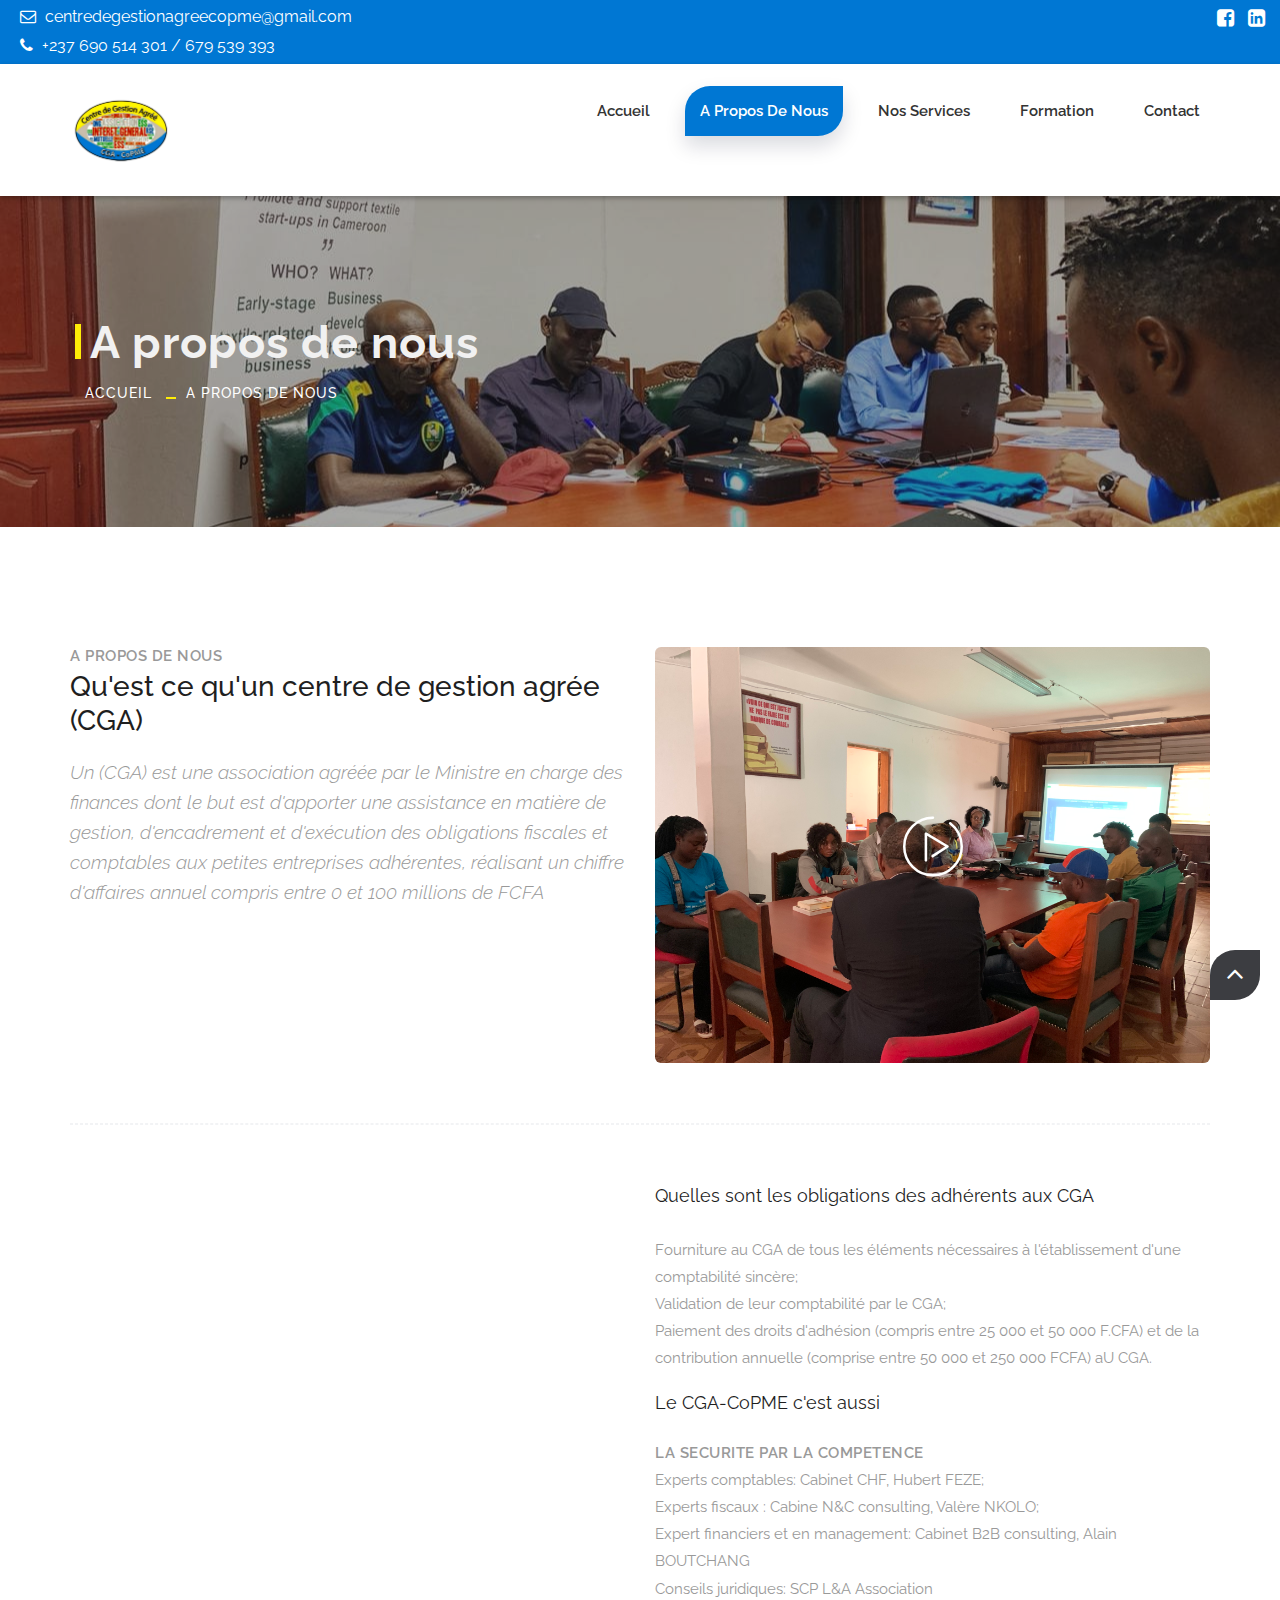
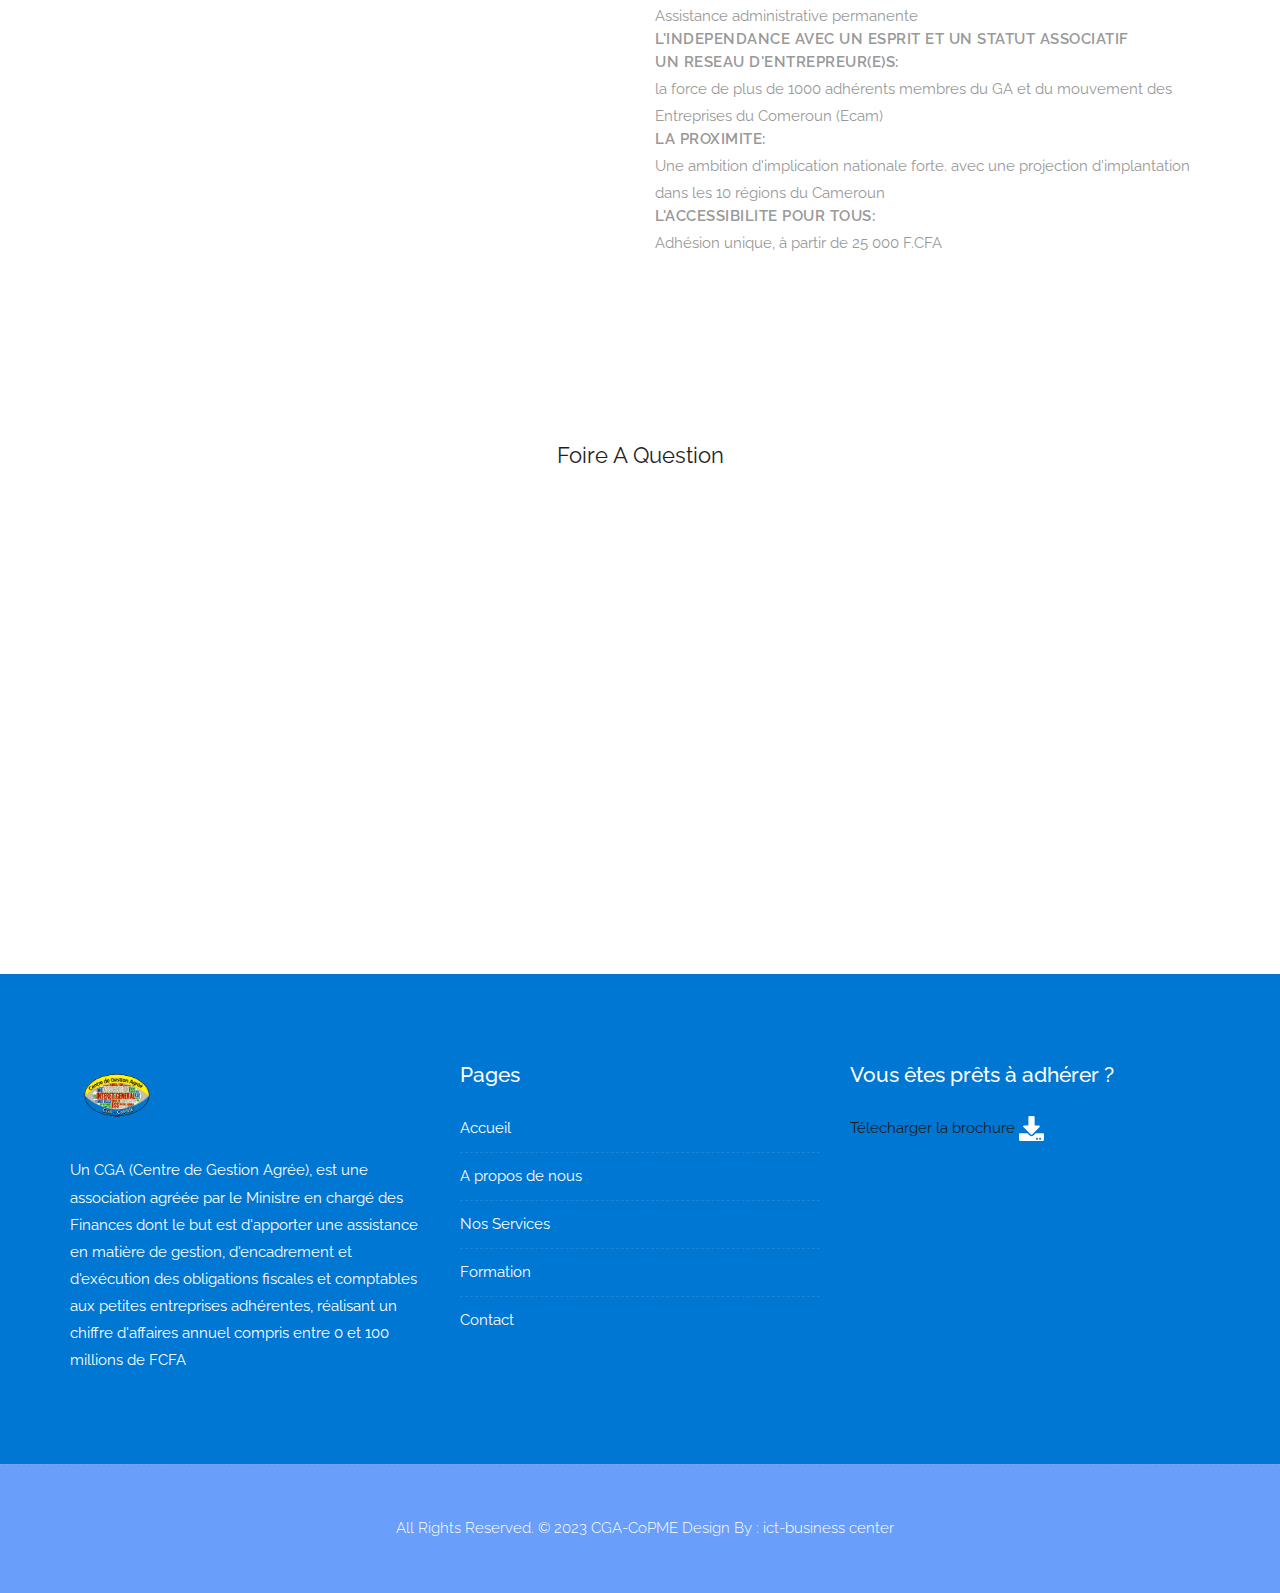
==== commit 0cc8ea40: "Add files via upload" ====
--- a/about-us.html
+++ b/about-us.html
@@ -396,10 +396,10 @@
                         </div>
 						
 						<div class="footer-right">
-							<form method="get" action="#">
-								<input placeholder="Subscribe our newsletter.." name="search">
-								<i class="fa fa-envelope-o"></i>
-							</form>
+							<div class="lien">
+                                <a href="Présentation CGA CoPME (2).pdf" download="Présentation">Télecharger la brochure
+                                  <img src="icone.svg">  </a>
+                                </div>
 						</div>                        
                     </div><!-- end clearfix -->
                 </div><!-- end col -->
--- a/style.css
+++ b/style.css
@@ -336,7 +336,7 @@
 	font-size: 16px;
 }
 .email-box a:hover{
-	color: #fd6802;
+	color: #feed07;
 }
 .email-box a i{
 	padding: 0px 5px;
@@ -350,7 +350,7 @@
 	font-size: 16px;
 }
 .phone-box a:hover{
-	color: #fd6802;
+	color: #feed07;
 }
 .phone-box a i{
 	padding: 0px 5px;
@@ -370,7 +370,7 @@
 	font-size: 20px;
 }
 .social-box ul li a:hover{
-	color: #fd6802;
+	color: #feed07;
 }
 
 
@@ -2870,7 +2870,7 @@
 
 
 .banner-bg-1{
-	background: url(uploads/about_02.JPG);
+	background: url(uploads/about_02.jpg);
 	padding: 120px 0;	
 	background-clip: initial;
 	background-color: rgba(0, 0, 0, 0);
@@ -3702,63 +3702,6 @@
     margin-bottom: 30px
 }
 
-ul.people {
-
-}
-
-ul.people>li {
-    width: 47%;
-    margin-bottom: 20px;
-    text-align: center
-}
-
-ul.people>li:nth-child(odd) {
-    margin-right: 6%
-}
-
-ul.people>li .picture {
-    position: relative;
-    display: inline-block;
-    z-index: 3
-}
-
-ul.people>li .picture::before {
-    position: absolute;
-    z-index: -1;
-    content: ' ';
-    top: 4px;
-    left: -5px;
-    width: 120px;
-    height: 120px;
-    border-radius: 60px;
-    background-color: #feed07;
-}
-
-ul.people>li .picture img {
-    border-radius: 60px;
-    border: 3px solid #fff
-}
-
-ul.people>li .content {
-    margin: -45px 0 0;
-    padding: 40px 20px 10px;
-    border: 1px solid #f1f1f1;
-    box-shadow: 0 0 8px 0 rgba(0,0,0,.13);
-    border-radius: 10px;
-    font-size: 13px
-}
-
-ul.people>li .content h2,ul.temoignages>li .content h2 {
-    margin: 20px 0 0
-}
-
-ul.people>li .content .fonction {
-    font-family: Chivo,Arial,sans-serif;
-    color: #0b4374;
-    font-size: 13px;
-    line-height: 18px;
-    font-weight: 700
-}
 
 
   .form-group {
@@ -3775,21 +3718,27 @@
     width: 100%;
     padding: 5px;
     font-size: 14px;
+    border-radius: 5px;
   }
 
   button {
     padding: 10px 15px;
-    background-color: #333;
-    color: #fff;
+    background-color: #0464fe;
+    color: #fffefe;
     border: none;
     cursor: pointer;
+    border-radius: 25px 0 25px 0;
   }
 
   button:hover {
-    background-color: #555;
+    background-color: #032080;
+    color: #95d9fa;
   }
 
   .error-message {
     color: red;
     margin-top: 10px;
   }
+.table-hover>tbody>tr:hover{
+    background-color: #001e44;
+}